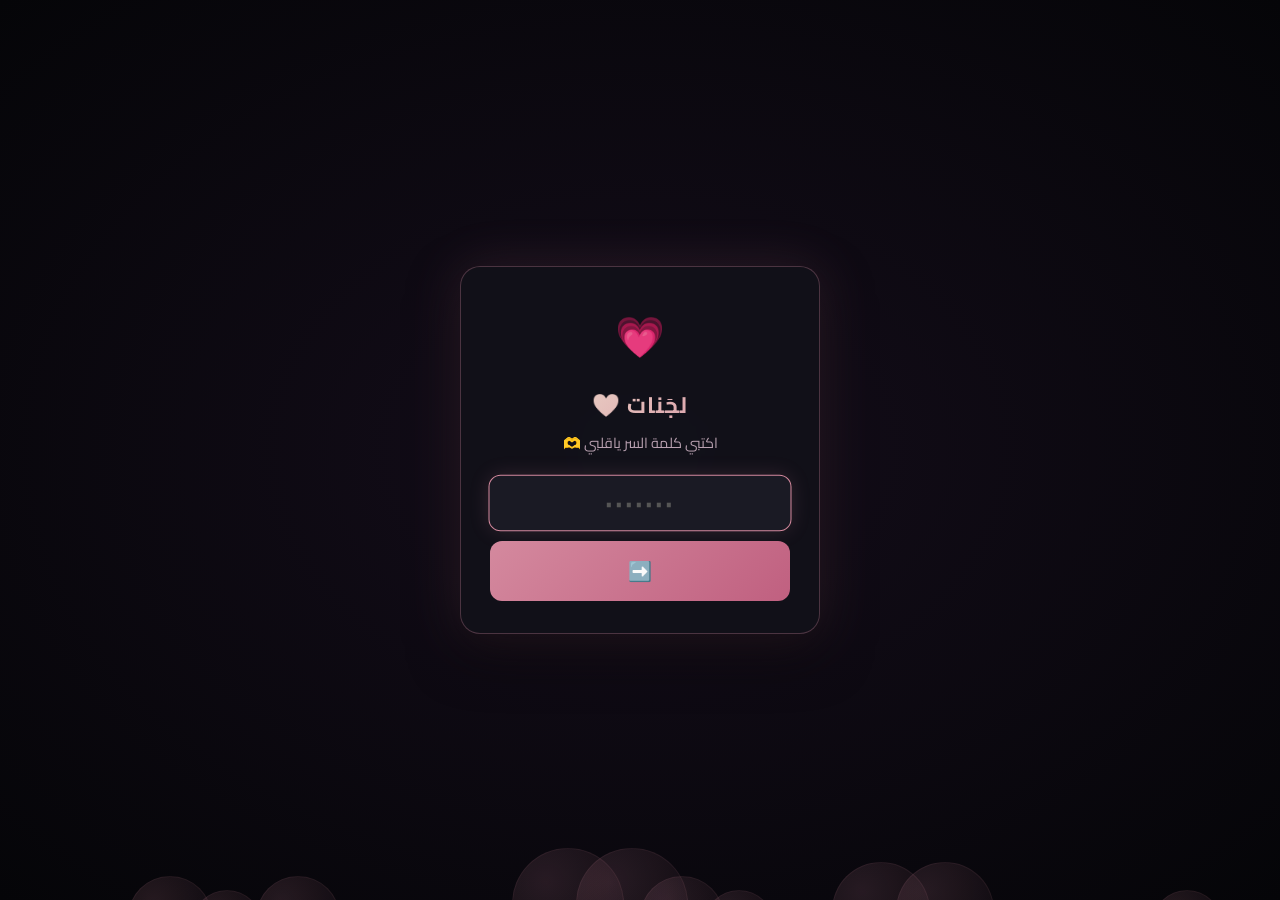
==== index.html @ 04256814 "Add files via upload" ====
<!DOCTYPE html>
<html lang="ar" dir="rtl">
<head>
    <meta charset="UTF-8">
    <meta name="viewport" content="width=device-width, initial-scale=1.0">
    <title>موقع خاص</title>
    <link rel="preconnect" href="https://fonts.googleapis.com">
    <link href="https://fonts.googleapis.com/css2?family=Cairo:wght@300;400;600;700;900&display=swap" rel="stylesheet">
    <link rel="stylesheet" href="style.css">
</head>
<body>

    <canvas id="bgCanvas"></canvas>

    <div id="passwordOverlay" class="overlay">
        <div class="bubbles-container">
            <div class="bubble" style="--x:10%;--s:6;--d:0s;"></div>
            <div class="bubble" style="--x:25%;--s:4;--d:0.5s;"></div>
            <div class="bubble" style="--x:40%;--s:8;--d:1s;"></div>
            <div class="bubble" style="--x:55%;--s:5;--d:1.5s;"></div>
            <div class="bubble" style="--x:70%;--s:7;--d:2s;"></div>
            <div class="bubble" style="--x:85%;--s:3;--d:2.5s;"></div>
            <div class="bubble" style="--x:15%;--s:5;--d:3s;"></div>
            <div class="bubble" style="--x:50%;--s:6;--d:0.8s;"></div>
            <div class="bubble" style="--x:30%;--s:4;--d:1.2s;"></div>
            <div class="bubble" style="--x:65%;--s:7;--d:1.8s;"></div>
            <div class="bubble" style="--x:90%;--s:5;--d:2.2s;"></div>
            <div class="bubble" style="--x:5%;--s:3;--d:0.3s;"></div>
            <div class="bubble" style="--x:45%;--s:8;--d:1.7s;"></div>
            <div class="bubble" style="--x:78%;--s:4;--d:2.8s;"></div>
            <div class="bubble" style="--x:20%;--s:6;--d:3.2s;"></div>
        </div>

        <div class="password-box">
            <div class="pass-icon">💗</div>
            <h1 class="pass-title">لجَنات 🤍</h1>
            <p class="pass-sub">اكتبي كلمة السر ياقلبي 🫶</p>
            <div class="input-group">
                <input type="password" id="passwordInput" placeholder="•••••••" style="text-align:center;" autofocus>
                <button id="loginBtn">➡️</button>
            </div>
            <p id="errorMsg" class="error hidden">غلط! حاول تاني 🫵😂</p>
        </div>
    </div>

    <div id="mainContent" class="hidden">
        <section class="hero" id="hero">
            <div class="hero-bg"></div>
            <div class="hero-content">
                <div class="balloons">
                    <div class="balloon b1" style="font-size:2.5rem;">🌸</div>
                    <div class="balloon b2" style="font-size:2rem;">💗</div>
                    <div class="balloon b3" style="font-size:2.8rem;">🌷</div>
                    <div class="balloon b4" style="font-size:2.2rem;">🩷</div>
                    <div class="balloon b5" style="font-size:2.6rem;">🌺</div>
                    <div class="balloon b6" style="font-size:2rem;">💕</div>
                </div>
                <h1 class="main-title glitch" data-text="بحبك يا جنات 🤍🤍🤍">بحبك يا جنات 🤍🤍🤍</h1>
                <p class="sub-title">أحلى بنت في الدنيا كلها 🫶💕</p>
                <div class="next-hint" id="nextHint">
                    <span>انزل تحت 👇</span>
                    <div class="scroll-arrow">⬇️</div>
                </div>
            </div>
        </section>

        <section class="cards-section cards-section-hidden" id="cardsSection">
            <div class="cards-header">
                <h2 class="section-title">ذكرياتنا 💕</h2>
                <p class="section-sub">اضغطي على كل بطاقة عشان تشوفي الذكرى</p>
                <div class="progress-bar" id="progressBar">
                    <div class="progress-fill" id="progressFill"></div>
                    <span class="progress-text" id="progressText">0 / 4</span>
                </div>
            </div>

            <div class="cards-grid">
                <div class="card" data-index="0">
                    <div class="card-inner">
                        <div class="card-front" style="background:linear-gradient(145deg,#1a1025,#241530);">
                            <div class="card-num">01</div>
                            <div class="card-front-icon">💗</div>
                            <h3>ذكرى أولى</h3>
                            <p>اضغطي عشان تشوفي 🫶</p>
                        </div>
                        <div class="card-back">
                            <div class="photo-placeholder photo-1"></div>
                        </div>
                    </div>
                </div>
                <div class="card" data-index="1">
                    <div class="card-inner">
                        <div class="card-front" style="background:linear-gradient(145deg,#1a1025,#241530);">
                            <div class="card-num">02</div>
                            <div class="card-front-icon">🌷</div>
                            <h3>ذكرى ثانية</h3>
                            <p>اضغطي عشان تشوفي 🫶</p>
                        </div>
                        <div class="card-back">
                            <div class="photo-placeholder photo-2"></div>
                        </div>
                    </div>
                </div>
                <div class="card" data-index="2">
                    <div class="card-inner">
                        <div class="card-front" style="background:linear-gradient(145deg,#0f1a1e,#152228);">
                            <div class="card-num">03</div>
                            <div class="card-front-icon">🌸</div>
                            <h3>ذكرى ثالثة</h3>
                            <p>اضغطي عشان تشوفي 🫶</p>
                        </div>
                        <div class="card-back">
                            <div class="photo-placeholder photo-3"></div>
                        </div>
                    </div>
                </div>
                <div class="card" data-index="3">
                    <div class="card-inner">
                        <div class="card-front" style="background:linear-gradient(145deg,#0f1a1e,#152228);">
                            <div class="card-num">04</div>
                            <div class="card-front-icon">🩷</div>
                            <h3>ذكرى رابعة</h3>
                            <p>اضغطي عشان تشوفي 🫶</p>
                        </div>
                        <div class="card-back">
                            <div class="photo-placeholder photo-4"></div>
                        </div>
                    </div>
                </div>
            </div>

            <div class="cards-complete hidden" id="cardsComplete">
                <div class="complete-icon">🎉</div>
                <p class="complete-text">استني انزلي تحت كمان 😏</p>
            </div>
        </section>

        <section class="cta-section hidden" id="ctaSection">
            <div class="cta-glow"></div>
            <div class="cta-content">
                <div class="cta-tease">
                    <span class="tease-icon">🤔</span>
                    <h2>لسه فاضلكي حاجة كمان 😏</h2>
                </div>
                <button id="ctaBtn" class="cta-button">اضغطي هنا يا بتاعة البنات 😂🫵</button>
                <p class="cta-sub">أوعي تندمي 🩷</p>
            </div>
        </section>
    </div>

    <div id="photoModal" class="modal hidden">
        <span class="modal-close">&times;</span>
        <div class="modal-content">
            <div class="modal-photo-frame"></div>
        </div>
    </div>

    <script src="script.js"></script>
</body>
</html>
---- style.css ----
* {
    margin: 0;
    padding: 0;
    box-sizing: border-box;
}

:root {
    --bg-primary: #0a0a12;
    --bg-secondary: #12121a;
    --text-primary: #f5eaf0;
    --text-secondary: #b8a0b0;
    --accent-gold: #d4899e;
    --accent-rose: #b8a0d4;
    --accent-teal: #e8b89a;
    --border-glow: rgba(212, 137, 158, 0.3);
    --shadow-gold: rgba(212, 137, 158, 0.15);
    --font-main: 'Cairo', 'Segoe UI', sans-serif;
}

html { scroll-behavior: smooth; }

body {
    font-family: var(--font-main);
    background: var(--bg-primary);
    color: var(--text-primary);
    min-height: 100vh;
    overflow-x: hidden;
    direction: rtl;
    -webkit-tap-highlight-color: transparent;
}

::selection { background: var(--accent-gold); color: #0a0a0f; }

.hidden { display: none !important; }

/* ========== BG CANVAS ========== */
#bgCanvas {
    position: fixed;
    inset: 0;
    width: 100%;
    height: 100%;
    z-index: 0;
    pointer-events: none;
}

/* ========== OVERLAY ========== */
.overlay {
    position: fixed;
    inset: 0;
    z-index: 1000;
    display: flex;
    flex-direction: column;
    align-items: center;
    justify-content: center;
    background: radial-gradient(ellipse at center, #140d1a 0%, #050508 100%);
}

/* ========== BUBBLES ========== */
.bubbles-container {
    position: absolute;
    inset: 0;
    overflow: hidden;
    pointer-events: none;
}

.bubble {
    position: absolute;
    bottom: -60px;
    left: var(--x, 50%);
    width: calc(var(--s, 5) * 14px);
    height: calc(var(--s, 5) * 14px);
    border-radius: 50%;
    background: radial-gradient(circle at 30% 30%, rgba(212, 137, 158, 0.15), rgba(212, 137, 158, 0.02));
    border: 1px solid rgba(212, 137, 158, 0.08);
    animation: bubbleRise 10s ease-in-out infinite;
    animation-delay: var(--d, 0s);
}

@keyframes bubbleRise {
    0% { transform: translateY(0) scale(1); opacity: 0; }
    8% { opacity: 0.6; }
    85% { opacity: 0.15; }
    100% { transform: translateY(-110vh) scale(0.4); opacity: 0; }
}

/* ========== PASSWORD BOX ========== */
.password-box {
    position: relative;
    z-index: 1;
    text-align: center;
    padding: 2rem 1.8rem;
    background: rgba(18, 18, 26, 0.92);
    border: 1px solid var(--border-glow);
    border-radius: 20px;
    box-shadow: 0 0 50px var(--shadow-gold), 0 20px 50px rgba(0, 0, 0, 0.5);
    max-width: 360px;
    width: 90%;
    backdrop-filter: blur(8px);
    opacity: 0;
    transform: translateY(20px);
    transition: opacity 0.5s ease, transform 0.5s ease, border-color 0.3s, box-shadow 0.3s;
}

.pass-icon {
    font-size: 2.5rem;
    margin-bottom: 0.6rem;
    animation: pulse 2s ease-in-out infinite;
    display: inline-block;
}

.pass-title {
    font-size: 1.4rem;
    font-weight: 700;
    margin-bottom: 0.2rem;
    letter-spacing: 1px;
    background: linear-gradient(135deg, #f0e6d0, var(--accent-gold), #f0e6d0);
    background-size: 200% 200%;
    -webkit-background-clip: text;
    -webkit-text-fill-color: transparent;
    background-clip: text;
    animation: shimmer 4s ease infinite;
}

.pass-sub {
    color: var(--text-secondary);
    font-size: 0.9rem;
    margin-bottom: 1.2rem;
}

.input-group {
    display: flex;
    flex-direction: column;
    gap: 0.6rem;
    align-items: center;
    width: 100%;
}

.input-group input {
    width: 100%;
    padding: 0.75rem 1rem;
    border-radius: 12px;
    border: 1px solid #333;
    background: #1a1a24;
    color: var(--text-primary);
    font-size: 1rem;
    font-family: var(--font-main);
    outline: none;
    transition: all 0.3s;
    text-align: center;
    letter-spacing: 3px;
}

.input-group input::placeholder { letter-spacing: 2px; color: #555; }

.input-group input:focus {
    border-color: var(--accent-gold);
    box-shadow: 0 0 20px var(--shadow-gold);
    transform: scale(1.01);
}

.input-group button {
    width: 100%;
    padding: 0.75rem;
    border: none;
    border-radius: 12px;
    background: linear-gradient(135deg, var(--accent-gold), #c06080);
    color: #0a0a0f;
    font-weight: 700;
    font-size: 1.2rem;
    font-family: var(--font-main);
    cursor: pointer;
    transition: all 0.25s cubic-bezier(0.4, 0, 0.2, 1);
    position: relative;
    overflow: hidden;
}

.input-group button:active { transform: scale(0.96); }

.error {
    color: #e74c3c;
    margin-top: 0.8rem;
    font-weight: 700;
    font-size: 0.9rem;
    animation: shake 0.4s ease;
}

/* ========== HERO ========== */
.hero {
    min-height: 100vh;
    display: flex;
    align-items: center;
    justify-content: center;
    position: relative;
    overflow: hidden;
    z-index: 1;
}

.hero-bg {
    position: absolute;
    inset: 0;
    background: radial-gradient(ellipse at 50% 0%, #1a1025 0%, #0a0a0f 60%);
    z-index: 0;
}

.hero-content {
    position: relative;
    z-index: 1;
    text-align: center;
    padding: 1.5rem;
}

.balloons {
    display: flex;
    justify-content: center;
    gap: 0.8rem;
    margin-bottom: 1.5rem;
    flex-wrap: wrap;
}

.balloon {
    font-size: 2.5rem;
    opacity: 0;
    transform: translateY(30px) scale(0);
    animation: balloonRise 0.7s ease forwards, float 5s ease-in-out infinite;
}

@keyframes balloonRise {
    0% { opacity: 0; transform: translateY(30px) scale(0); }
    70% { opacity: 1; transform: translateY(-3px) scale(1.1); }
    100% { opacity: 1; transform: translateY(0) scale(1); }
}

.main-title {
    font-size: clamp(1.8rem, 5vw, 3.5rem);
    font-weight: 900;
    background: linear-gradient(135deg, var(--accent-gold), #f0b8c8, var(--accent-rose), var(--accent-gold));
    background-size: 300% 300%;
    -webkit-background-clip: text;
    -webkit-text-fill-color: transparent;
    background-clip: text;
    animation: shimmer 5s ease infinite;
    margin-bottom: 0.8rem;
    line-height: 1.3;
    opacity: 0;
}

.main-title.typewriter { opacity: 1; }

.main-title .char {
    display: inline-block;
    animation: charPop 0.35s cubic-bezier(0.4, 0, 0.2, 1) both;
}

@keyframes charPop {
    0% { opacity: 0; transform: scale(0) translateY(15px); }
    60% { transform: scale(1.15) translateY(-3px); }
    100% { opacity: 1; transform: scale(1) translateY(0); }
}

.sub-title {
    font-size: clamp(0.95rem, 2.5vw, 1.3rem);
    color: var(--text-secondary);
    font-weight: 300;
    margin-bottom: 2rem;
    opacity: 0;
    animation: fadeInUp 0.7s ease 1.5s forwards;
}

.next-hint {
    display: none;
    flex-direction: column;
    align-items: center;
    gap: 0.2rem;
    cursor: pointer;
}

.next-hint span {
    font-size: 0.9rem;
    color: var(--text-secondary);
}

.scroll-arrow { font-size: 1.3rem; }

/* ========== CARDS SECTION ========== */
.cards-section {
    padding: 2.5rem 1.2rem 3rem;
    max-width: 520px;
    margin: 0 auto;
    position: relative;
    z-index: 1;
}

.cards-section-hidden {
    opacity: 0;
    visibility: hidden;
    transform: translateY(30px);
    transition: opacity 0.7s ease, visibility 0.7s, transform 0.7s ease;
}

.cards-section.visible {
    opacity: 1;
    visibility: visible;
    transform: translateY(0);
}

.cards-header { text-align: center; margin-bottom: 1.5rem; }

.section-title {
    font-size: clamp(1.3rem, 3.5vw, 1.8rem);
    font-weight: 700;
    color: var(--text-primary);
    margin-bottom: 0.3rem;
}

.section-sub {
    color: var(--text-secondary);
    font-size: 0.9rem;
    margin-bottom: 0.8rem;
}

.progress-bar {
    display: flex;
    align-items: center;
    justify-content: center;
    gap: 0.6rem;
    margin-top: 0.8rem;
}

.progress-fill {
    width: 160px;
    height: 5px;
    background: #222;
    border-radius: 10px;
    overflow: hidden;
    position: relative;
}

.progress-fill::after {
    content: '';
    position: absolute;
    inset: 0;
    background: linear-gradient(90deg, var(--accent-gold), var(--accent-rose));
    width: var(--pct, 0%);
    border-radius: 10px;
    transition: width 0.6s ease;
}

.progress-text {
    color: var(--text-secondary);
    font-size: 0.85rem;
    font-weight: 600;
    min-width: 45px;
}

.cards-grid {
    display: flex;
    flex-direction: column;
    gap: 1rem;
}

.card {
    perspective: 1000px;
    height: 180px;
    cursor: pointer;
    opacity: 0;
    transform: translateY(20px);
    transition: opacity 0.5s ease, transform 0.5s ease;
}

.card.visible {
    opacity: 1;
    transform: translateY(0);
}

.card-inner {
    position: relative;
    width: 100%;
    height: 100%;
    transition: transform 0.6s cubic-bezier(0.4, 0, 0.2, 1);
    transform-style: preserve-3d;
}

.card.flipped .card-inner { transform: rotateY(180deg); }

.card:active:not(.flipped) .card-inner { transform: scale(0.97); }

.card-front, .card-back {
    position: absolute;
    inset: 0;
    backface-visibility: hidden;
    -webkit-backface-visibility: hidden;
    border-radius: 16px;
    display: flex;
    flex-direction: column;
    align-items: center;
    justify-content: center;
    padding: 1rem;
    overflow: hidden;
}

.card-front {
    border: 1px solid rgba(255, 255, 255, 0.06);
    position: relative;
}

.card-back {
    transform: rotateY(180deg);
    background: var(--bg-primary);
    border: 1px solid var(--border-glow);
}

.card-num {
    position: absolute;
    top: 0.8rem;
    left: 1rem;
    font-size: 1.6rem;
    font-weight: 900;
    opacity: 0.08;
    color: var(--text-primary);
}

.card-front-icon {
    font-size: 2rem;
    margin-bottom: 0.5rem;
}

.card-front h3 {
    font-size: 1rem;
    font-weight: 700;
    margin-bottom: 0.2rem;
    color: var(--text-primary);
}

.card-front p {
    color: var(--text-secondary);
    font-size: 0.8rem;
}

.card-back .photo-placeholder {
    width: 100%;
    height: 100%;
    border-radius: 12px;
    background-size: cover;
    background-position: center;
    display: block;
}

.photo-1 { background-image: url('photo-1.jpg'); border: 2px solid var(--accent-rose); }
.photo-2 { background-image: url('photo-2.jpg'); border: 2px solid var(--accent-teal); }
.photo-3 { background-image: url('photo-3.jpg'); border: 2px solid var(--accent-gold); }
.photo-4 { background-image: url('photo-4.jpg'); border: 2px solid #7ab87a; }

/* ========== CARDS COMPLETE ========== */
.cards-complete {
    text-align: center;
    margin-top: 1.5rem;
    padding: 1rem;
    animation: scaleIn 0.5s ease;
}

.complete-icon {
    font-size: 2.5rem;
    margin-bottom: 0.3rem;
    animation: pulse 1.2s ease-in-out infinite;
}

.complete-text {
    color: var(--accent-gold);
    font-size: 1.1rem;
    font-weight: 700;
}

/* ========== CTA ========== */
.cta-section {
    padding: 2.5rem 1.5rem 5rem;
    text-align: center;
    position: relative;
    z-index: 1;
    opacity: 0;
    transform: translateY(30px);
    transition: opacity 0.7s ease, transform 0.7s ease;
}

.cta-section.visible { opacity: 1; transform: translateY(0); }

.cta-content { position: relative; z-index: 1; }

.cta-tease { margin-bottom: 1.5rem; }

.tease-icon {
    font-size: 3rem;
    display: block;
    margin-bottom: 0.3rem;
    animation: teaseBounce 2s ease-in-out infinite;
}

@keyframes teaseBounce {
    0%, 100% { transform: translateY(0) scale(1); }
    25% { transform: translateY(-12px) scale(1.1); }
    50% { transform: translateY(0) scale(1); }
    75% { transform: translateY(-6px) scale(1.05); }
}

.cta-tease h2 {
    font-size: clamp(1.2rem, 3vw, 1.6rem);
    font-weight: 700;
    color: var(--text-primary);
}

.cta-button {
    padding: 1rem 2.2rem;
    font-size: 1.15rem;
    font-weight: 700;
    font-family: var(--font-main);
    border: none;
    border-radius: 50px;
    background: linear-gradient(135deg, var(--accent-gold), #f0b8c8);
    color: #0a0a0f;
    cursor: pointer;
    transition: all 0.3s ease;
    box-shadow: 0 0 20px var(--shadow-gold);
    position: relative;
    overflow: hidden;
}

.cta-button:active { transform: scale(0.95); }

.cta-sub {
    color: var(--text-secondary);
    font-size: 0.85rem;
    margin-top: 0.8rem;
    font-style: italic;
}

/* ========== MODAL ========== */
.modal {
    position: fixed;
    inset: 0;
    z-index: 2000;
    background: rgba(0, 0, 0, 0.85);
    backdrop-filter: blur(8px);
    display: flex;
    align-items: center;
    justify-content: center;
    animation: fadeIn 0.2s ease;
}

.modal-content {
    width: 85vw;
    max-width: 360px;
    animation: scaleIn 0.35s ease;
}

.modal-photo-frame {
    width: 100%;
    aspect-ratio: 1;
    background: #0a0a0f;
    border: 2px solid var(--border-glow);
    border-radius: 16px;
    display: flex;
    align-items: center;
    justify-content: center;
    overflow: hidden;
    box-shadow: 0 0 50px var(--shadow-gold);
}

.modal-photo-frame img {
    width: 100%;
    height: 100%;
    object-fit: cover;
    display: block;
}

.modal-close {
    position: fixed;
    top: 1rem;
    left: 1rem;
    font-size: 2rem;
    color: var(--text-primary);
    cursor: pointer;
    z-index: 2001;
    width: 44px;
    height: 44px;
    display: flex;
    align-items: center;
    justify-content: center;
    border-radius: 50%;
    background: rgba(255,255,255,0.06);
    border: 1px solid rgba(255,255,255,0.08);
    transition: all 0.3s;
}

.modal-close:active {
    background: rgba(212,137,158,0.15);
    transform: scale(0.9);
}

/* ========== FLOATING EMOJIS ========== */
.floating-emoji {
    position: fixed;
    font-size: 1.5rem;
    pointer-events: none;
    z-index: 998;
    animation: emojiFloat 8s ease-in-out infinite;
}

@keyframes emojiFloat {
    0%, 100% { transform: translateY(0) scale(1); opacity: 0.2; }
    25% { transform: translateY(-20px) scale(1.1); opacity: 0.5; }
    50% { transform: translateY(-10px) scale(0.95); opacity: 0.35; }
    75% { transform: translateY(-25px) scale(1.05); opacity: 0.4; }
}

/* ========== KEYFRAMES ========== */
@keyframes fadeInUp {
    from { opacity: 0; transform: translateY(20px); }
    to { opacity: 1; transform: translateY(0); }
}

@keyframes fadeIn { from { opacity: 0; } to { opacity: 1; } }

@keyframes scaleIn {
    from { opacity: 0; transform: scale(0.7); }
    to { opacity: 1; transform: scale(1); }
}

@keyframes float {
    0%, 100% { transform: translateY(0); }
    50% { transform: translateY(-10px); }
}

@keyframes pulse {
    0%, 100% { transform: scale(1); }
    50% { transform: scale(1.1); }
}

@keyframes shimmer {
    0% { background-position: 0% 50%; }
    50% { background-position: 100% 50%; }
    100% { background-position: 0% 50%; }
}

@keyframes shake {
    0%, 100% { transform: translateX(0); }
    20% { transform: translateX(-8px); }
    40% { transform: translateX(8px); }
    60% { transform: translateX(-5px); }
    80% { transform: translateX(5px); }
}

@keyframes heroEntrance {
    from { opacity: 0; transform: scale(0.9) translateY(20px); }
    to { opacity: 1; transform: scale(1) translateY(0); }
}

@keyframes fadeOut {
    from { opacity: 1; }
    to { opacity: 0; }
}

/* ========== RESPONSIVE ========== */
@media (max-width: 480px) {
    .password-box { padding: 1.5rem 1.2rem; }
    .pass-icon { font-size: 2rem; }
    .pass-title { font-size: 1.2rem; }
    .input-group input { padding: 0.65rem 0.8rem; font-size: 0.9rem; }
    .input-group button { padding: 0.65rem; font-size: 1rem; }
    .balloon { font-size: 2rem; }
    .balloons { gap: 0.5rem; }
    .card { height: 160px; }
    .modal-content { width: 92vw; }
    .progress-fill { width: 120px; }
}

@media (max-width: 360px) {
    .card { height: 140px; }
    .card-front-icon { font-size: 1.6rem; }
    .card-front h3 { font-size: 0.9rem; }
}
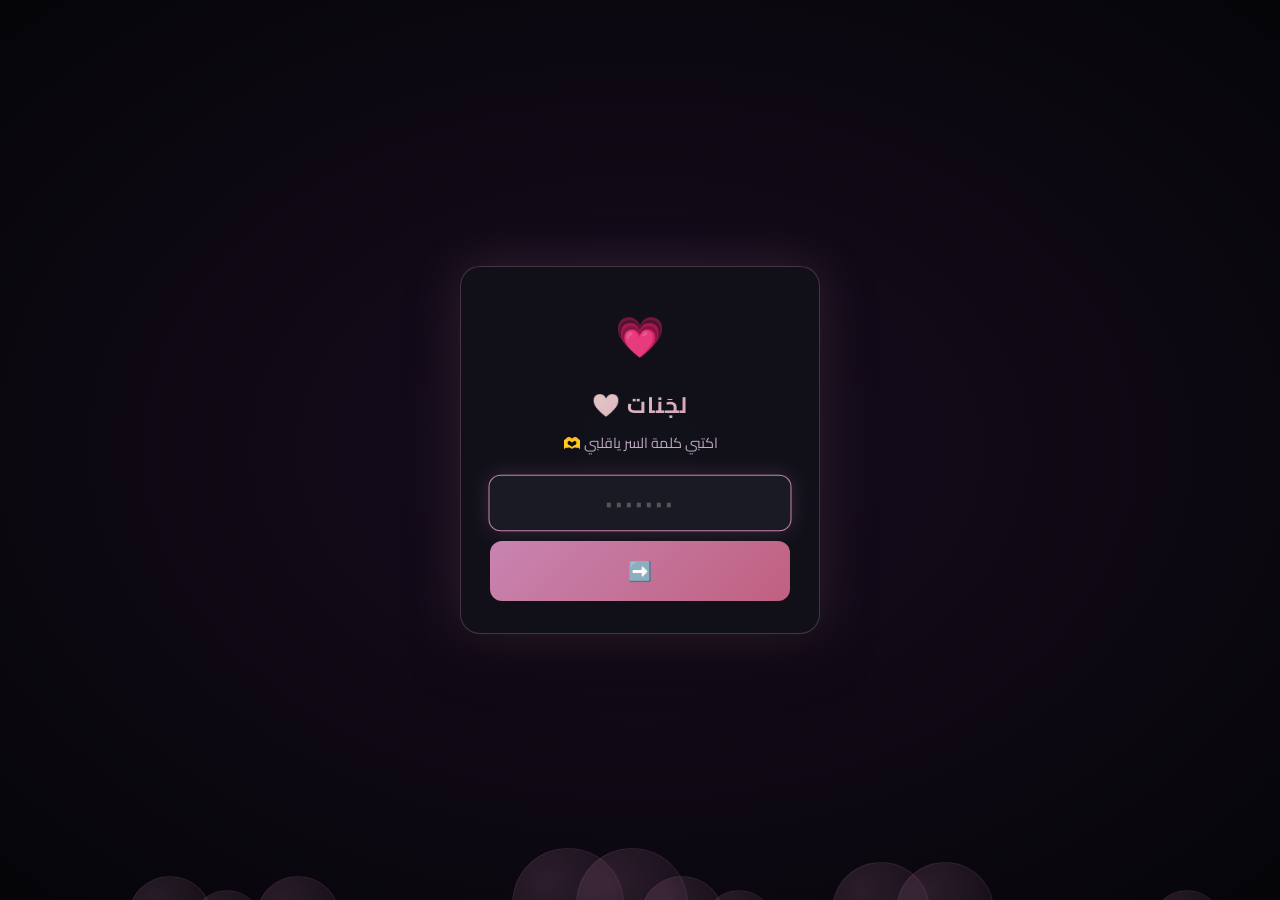
==== commit 583ec468: "Add files via upload" ====
--- a/index.html
+++ b/index.html
@@ -39,7 +39,7 @@
                 <input type="password" id="passwordInput" placeholder="•••••••" style="text-align:center;" autofocus>
                 <button id="loginBtn">➡️</button>
             </div>
-            <p id="errorMsg" class="error hidden">غلط! حاول تاني 🫵😂</p>
+            <p id="errorMsg" class="error hidden">غلط! حاولي تاني 🫵😂</p>
         </div>
     </div>
 
@@ -48,17 +48,17 @@
             <div class="hero-bg"></div>
             <div class="hero-content">
                 <div class="balloons">
-                    <div class="balloon b1" style="font-size:2.5rem;">🌸</div>
+                    <div class="balloon b1" style="font-size:2.5rem;">🐤</div>
                     <div class="balloon b2" style="font-size:2rem;">💗</div>
-                    <div class="balloon b3" style="font-size:2.8rem;">🌷</div>
+                    <div class="balloon b3" style="font-size:2.5rem;">🐤</div>
                     <div class="balloon b4" style="font-size:2.2rem;">🩷</div>
-                    <div class="balloon b5" style="font-size:2.6rem;">🌺</div>
+                    <div class="balloon b5" style="font-size:2.6rem;">💜</div>
                     <div class="balloon b6" style="font-size:2rem;">💕</div>
                 </div>
                 <h1 class="main-title glitch" data-text="بحبك يا جنات 🤍🤍🤍">بحبك يا جنات 🤍🤍🤍</h1>
                 <p class="sub-title">أحلى بنت في الدنيا كلها 🫶💕</p>
                 <div class="next-hint" id="nextHint">
-                    <span>انزل تحت 👇</span>
+                    <span>انزلي تحت 👇</span>
                     <div class="scroll-arrow">⬇️</div>
                 </div>
             </div>
@@ -77,7 +77,7 @@
             <div class="cards-grid">
                 <div class="card" data-index="0">
                     <div class="card-inner">
-                        <div class="card-front" style="background:linear-gradient(145deg,#1a1025,#241530);">
+                        <div class="card-front" style="background:linear-gradient(145deg,#1a1025,#2a1535);">
                             <div class="card-num">01</div>
                             <div class="card-front-icon">💗</div>
                             <h3>ذكرى أولى</h3>
@@ -90,7 +90,7 @@
                 </div>
                 <div class="card" data-index="1">
                     <div class="card-inner">
-                        <div class="card-front" style="background:linear-gradient(145deg,#1a1025,#241530);">
+                        <div class="card-front" style="background:linear-gradient(145deg,#1a1025,#2a1535);">
                             <div class="card-num">02</div>
                             <div class="card-front-icon">🌷</div>
                             <h3>ذكرى ثانية</h3>
@@ -103,7 +103,7 @@
                 </div>
                 <div class="card" data-index="2">
                     <div class="card-inner">
-                        <div class="card-front" style="background:linear-gradient(145deg,#0f1a1e,#152228);">
+                        <div class="card-front" style="background:linear-gradient(145deg,#0f121e,#152035);">
                             <div class="card-num">03</div>
                             <div class="card-front-icon">🌸</div>
                             <h3>ذكرى ثالثة</h3>
@@ -116,7 +116,7 @@
                 </div>
                 <div class="card" data-index="3">
                     <div class="card-inner">
-                        <div class="card-front" style="background:linear-gradient(145deg,#0f1a1e,#152228);">
+                        <div class="card-front" style="background:linear-gradient(145deg,#0f121e,#152035);">
                             <div class="card-num">04</div>
                             <div class="card-front-icon">🩷</div>
                             <h3>ذكرى رابعة</h3>
@@ -142,8 +142,8 @@
                     <span class="tease-icon">🤔</span>
                     <h2>لسه فاضلكي حاجة كمان 😏</h2>
                 </div>
-                <button id="ctaBtn" class="cta-button">اضغطي هنا يا بتاعة البنات 😂🫵</button>
-                <p class="cta-sub">أوعي تندمي 🩷</p>
+                <button id="ctaBtn" class="cta-button">اضغطي هنا ياروحي 💗</button>
+                <p class="cta-sub">أوعي تندمي ياقمر 🐤🩷</p>
             </div>
         </section>
     </div>
--- a/style.css
+++ b/style.css
@@ -5,16 +5,17 @@
 }
 
 :root {
-    --bg-primary: #0a0a12;
-    --bg-secondary: #12121a;
-    --text-primary: #f5eaf0;
-    --text-secondary: #b8a0b0;
-    --accent-gold: #d4899e;
-    --accent-rose: #b8a0d4;
-    --accent-teal: #e8b89a;
-    --border-glow: rgba(212, 137, 158, 0.3);
-    --shadow-gold: rgba(212, 137, 158, 0.15);
+    --bg-primary: #0a0812;
+    --bg-secondary: #12101a;
+    --text-primary: #f5eaf5;
+    --text-secondary: #c0a8c0;
+    --accent-gold: #c884b0;
+    --accent-rose: #b890d0;
+    --accent-teal: #e8a0c0;
+    --border-glow: rgba(200, 132, 176, 0.3);
+    --shadow-gold: rgba(200, 132, 176, 0.2);
     --font-main: 'Cairo', 'Segoe UI', sans-serif;
+    --accent-purple: #a070c0;
 }
 
 html { scroll-behavior: smooth; }
@@ -52,7 +53,7 @@
     flex-direction: column;
     align-items: center;
     justify-content: center;
-    background: radial-gradient(ellipse at center, #140d1a 0%, #050508 100%);
+    background: radial-gradient(ellipse at center, #180d20 0%, #050508 100%);
 }
 
 /* ========== BUBBLES ========== */
@@ -70,8 +71,8 @@
     width: calc(var(--s, 5) * 14px);
     height: calc(var(--s, 5) * 14px);
     border-radius: 50%;
-    background: radial-gradient(circle at 30% 30%, rgba(212, 137, 158, 0.15), rgba(212, 137, 158, 0.02));
-    border: 1px solid rgba(212, 137, 158, 0.08);
+    background: radial-gradient(circle at 30% 30%, rgba(200, 132, 176, 0.18), rgba(200, 132, 176, 0.03));
+    border: 1px solid rgba(200, 132, 176, 0.1);
     animation: bubbleRise 10s ease-in-out infinite;
     animation-delay: var(--d, 0s);
 }
@@ -198,7 +199,7 @@
 .hero-bg {
     position: absolute;
     inset: 0;
-    background: radial-gradient(ellipse at 50% 0%, #1a1025 0%, #0a0a0f 60%);
+    background: radial-gradient(ellipse at 50% 0%, #1a1028 0%, #0a0812 60%);
     z-index: 0;
 }
 
@@ -233,7 +234,7 @@
 .main-title {
     font-size: clamp(1.8rem, 5vw, 3.5rem);
     font-weight: 900;
-    background: linear-gradient(135deg, var(--accent-gold), #f0b8c8, var(--accent-rose), var(--accent-gold));
+    background: linear-gradient(135deg, var(--accent-gold), #f0b8d8, var(--accent-rose), var(--accent-gold));
     background-size: 300% 300%;
     -webkit-background-clip: text;
     -webkit-text-fill-color: transparent;
@@ -446,9 +447,9 @@
 }
 
 .photo-1 { background-image: url('photo-1.jpg'); border: 2px solid var(--accent-rose); }
-.photo-2 { background-image: url('photo-2.jpg'); border: 2px solid var(--accent-teal); }
-.photo-3 { background-image: url('photo-3.jpg'); border: 2px solid var(--accent-gold); }
-.photo-4 { background-image: url('photo-4.jpg'); border: 2px solid #7ab87a; }
+.photo-2 { background-image: url('photo-2.jpg'); border: 2px solid var(--accent-gold); }
+.photo-3 { background-image: url('photo-3.jpg'); border: 2px solid var(--accent-teal); }
+.photo-4 { background-image: url('photo-4.jpg'); border: 2px solid var(--accent-purple); }
 
 /* ========== CARDS COMPLETE ========== */
 .cards-complete {
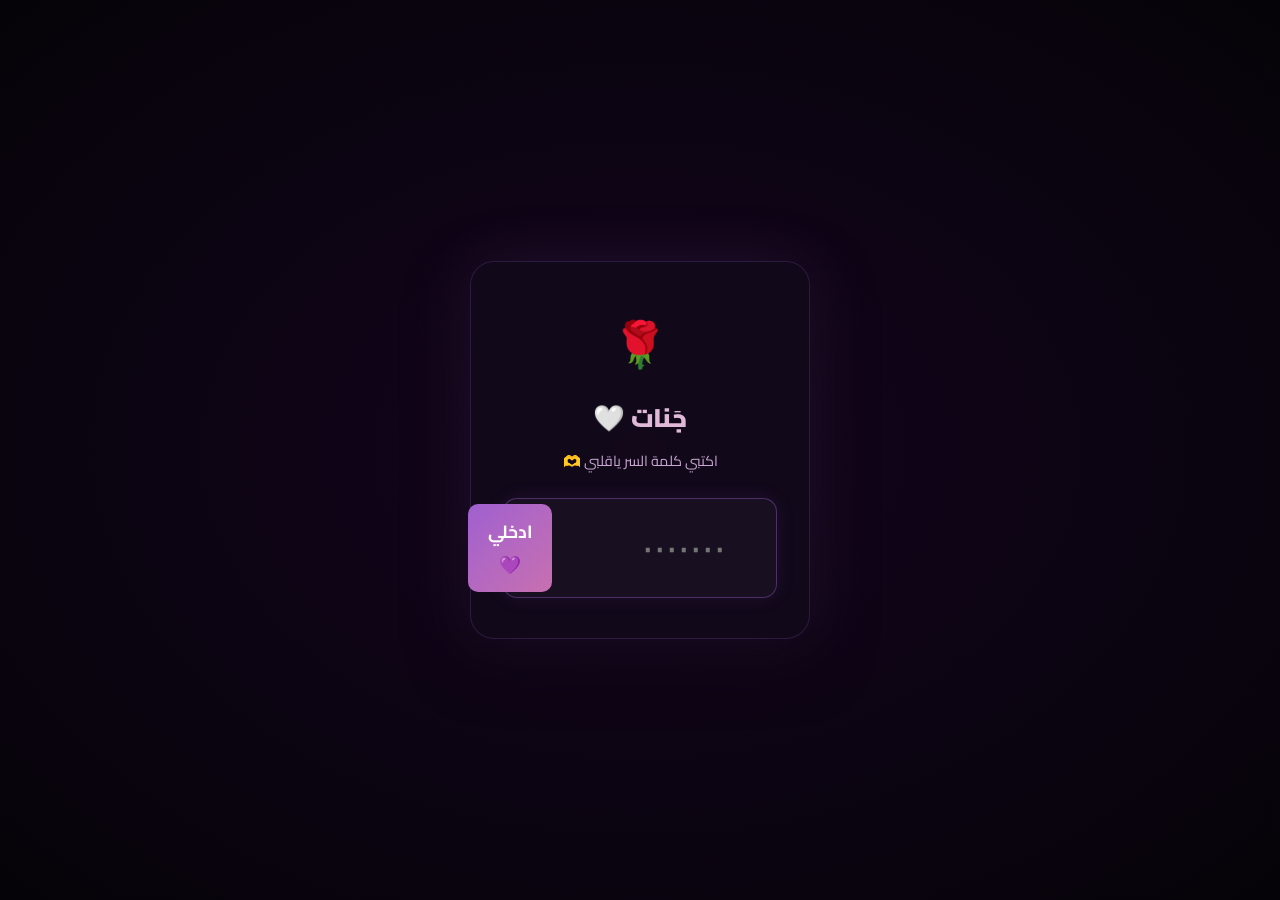
==== commit 8a0e6545: "Add files via upload" ====
--- a/index.html
+++ b/index.html
@@ -3,60 +3,179 @@
 <head>
     <meta charset="UTF-8">
     <meta name="viewport" content="width=device-width, initial-scale=1.0">
-    <title>موقع خاص</title>
+    <title>لجَنات 🤍</title>
     <link rel="preconnect" href="https://fonts.googleapis.com">
     <link href="https://fonts.googleapis.com/css2?family=Cairo:wght@300;400;600;700;900&display=swap" rel="stylesheet">
     <link rel="stylesheet" href="style.css">
+    <style>
+        .pass-box-new {
+            position: relative; z-index: 1; text-align: center;
+            padding: 2.5rem 2rem;
+            background: rgba(18, 10, 26, 0.85);
+            border: 1px solid rgba(160, 96, 208, 0.2);
+            border-radius: 24px;
+            box-shadow: 0 0 60px rgba(160,96,208,0.15), 0 20px 60px rgba(0,0,0,0.5);
+            max-width: 340px; width: 90%;
+            backdrop-filter: blur(12px);
+            animation: glowPulse 3s ease-in-out infinite;
+        }
+        .pass-box-new .icon { font-size: 2.8rem; margin-bottom: 0.5rem; animation: pulse 2s ease-in-out infinite; }
+        .pass-box-new h1 { font-size: 1.6rem; font-weight: 900; color: #e0b8d8; margin-bottom: 0.3rem; }
+        .pass-box-new p { font-size: 0.9rem; color: var(--text-secondary); margin-bottom: 1.5rem; }
+        .pass-input-wrap {
+            display: flex; gap: 0.5rem; justify-content: center;
+            background: rgba(255,255,255,0.03);
+            border: 1px solid rgba(160,96,208,0.15);
+            border-radius: 14px; padding: 0.3rem;
+            transition: all 0.3s;
+        }
+        .pass-input-wrap:focus-within { border-color: rgba(160,96,208,0.4); box-shadow: 0 0 20px rgba(160,96,208,0.1); }
+        .pass-input-wrap input {
+            flex: 1; background: transparent; border: none; outline: none;
+            color: var(--text-primary); font-size: 1rem; font-family: var(--font-main);
+            padding: 0.7rem 1rem; text-align: center; letter-spacing: 4px;
+        }
+        .pass-input-wrap button {
+            padding: 0.7rem 1.2rem; border: none; border-radius: 10px;
+            background: linear-gradient(135deg, #a060d0, #c870b0);
+            color: #fff; font-size: 1.1rem; cursor: pointer;
+            transition: all 0.3s; font-weight: 700; font-family: var(--font-main);
+        }
+        .pass-input-wrap button:active { transform: scale(0.95); }
+
+        .hero-new {
+            min-height: 100vh; display: flex; flex-direction: column;
+            align-items: center; justify-content: center;
+            position: relative; overflow: hidden; z-index: 1;
+        }
+        .hero-new-bg {
+            position: absolute; inset: 0;
+            background: radial-gradient(ellipse at 50% 0%, #1a0a28 0%, #0a0512 60%);
+            z-index: 0;
+        }
+        .hero-new-content {
+            position: relative; z-index: 1; text-align: center; padding: 1.5rem;
+        }
+        .hero-roses {
+            display: flex; justify-content: center; gap: 1rem;
+            margin-bottom: 1rem; flex-wrap: wrap;
+        }
+        .hero-roses span {
+            display: inline-block;
+            animation: bounceRose 2s ease-in-out infinite;
+        }
+        .hero-roses span:nth-child(1) { animation-delay: 0s; }
+        .hero-roses span:nth-child(2) { animation-delay: 0.3s; }
+        .hero-roses span:nth-child(3) { animation-delay: 0.6s; }
+        .hero-roses span:nth-child(4) { animation-delay: 0.9s; }
+        .hero-roses span:nth-child(5) { animation-delay: 1.2s; }
+        @keyframes bounceRose {
+            0%,100% { transform: translateY(0) rotate(0deg); }
+            50% { transform: translateY(-15px) rotate(8deg); }
+        }
+
+        .main-title-new {
+            font-size: clamp(1.6rem, 5vw, 2.8rem);
+            font-weight: 900;
+            background: linear-gradient(135deg, #e0b8d8, #a060d0, #c870b0, #e0b8d8);
+            background-size: 300% 300%;
+            -webkit-background-clip: text;
+            -webkit-text-fill-color: transparent;
+            background-clip: text;
+            animation: shimmer 5s ease infinite;
+            margin-bottom: 0.5rem; line-height: 1.4;
+            opacity: 0;
+        }
+        .main-title-new.typewriter { opacity: 1; }
+
+        .sub-title-new {
+            font-size: clamp(0.9rem, 2.5vw, 1.1rem);
+            color: var(--text-secondary);
+            margin-bottom: 1.5rem; opacity: 0;
+            animation: fadeInUp 0.8s ease 1.5s forwards;
+        }
+
+        .hero-glow {
+            position: absolute; width: 600px; height: 600px;
+            border-radius: 50%;
+            background: radial-gradient(circle, rgba(160,96,208,0.08) 0%, transparent 70%);
+            top: -200px; left: 50%; transform: translateX(-50%);
+            animation: orbFloat 8s ease-in-out infinite;
+            pointer-events: none;
+        }
+
+        .pink-gradient { background: linear-gradient(135deg, #a060d0, #c870b0, #e0b8d8); }
+
+        .error-new {
+            margin-top: 0.8rem; color: #e74c3c; font-size: 0.9rem; font-weight: 700;
+            animation: shake 0.4s ease;
+        }
+
+        .cards-section-new {
+            padding: 2.5rem 1.2rem 3rem;
+            max-width: 480px; margin: 0 auto; position: relative; z-index: 1;
+        }
+        .cards-section-new .title {
+            text-align: center; font-size: clamp(1.3rem, 3.5vw, 1.6rem);
+            font-weight: 700; color: var(--text-primary);
+            margin-bottom: 1.2rem; line-height: 1.6;
+        }
+        .cards-section-new .title span { color: var(--accent-mauve); }
+
+        .cta-new {
+            text-align: center; padding: 3rem 1.5rem;
+            position: relative;
+        }
+        .cta-new .glow {
+            position: absolute; width: 400px; height: 400px;
+            border-radius: 50%;
+            background: radial-gradient(circle, rgba(160,96,208,0.06) 0%, transparent 70%);
+            top: 50%; left: 50%; transform: translate(-50%, -50%);
+            pointer-events: none;
+        }
+        .cta-new button {
+            padding: 1.2rem 2.5rem; font-size: 1.1rem; font-weight: 700;
+            font-family: var(--font-main); border: none; border-radius: 50px;
+            background: linear-gradient(135deg, #a060d0, #c870b0);
+            color: #fff; cursor: pointer; transition: all 0.3s;
+            box-shadow: 0 0 30px rgba(160,96,208,0.3);
+            position: relative;
+        }
+        .cta-new button:active { transform: scale(0.95); }
+
+        @keyframes fadeInUp { from{opacity:0;transform:translateY(20px)} to{opacity:1;transform:translateY(0)} }
+    </style>
 </head>
 <body>
-
     <canvas id="bgCanvas"></canvas>
 
     <div id="passwordOverlay" class="overlay">
-        <div class="bubbles-container">
-            <div class="bubble" style="--x:10%;--s:6;--d:0s;"></div>
-            <div class="bubble" style="--x:25%;--s:4;--d:0.5s;"></div>
-            <div class="bubble" style="--x:40%;--s:8;--d:1s;"></div>
-            <div class="bubble" style="--x:55%;--s:5;--d:1.5s;"></div>
-            <div class="bubble" style="--x:70%;--s:7;--d:2s;"></div>
-            <div class="bubble" style="--x:85%;--s:3;--d:2.5s;"></div>
-            <div class="bubble" style="--x:15%;--s:5;--d:3s;"></div>
-            <div class="bubble" style="--x:50%;--s:6;--d:0.8s;"></div>
-            <div class="bubble" style="--x:30%;--s:4;--d:1.2s;"></div>
-            <div class="bubble" style="--x:65%;--s:7;--d:1.8s;"></div>
-            <div class="bubble" style="--x:90%;--s:5;--d:2.2s;"></div>
-            <div class="bubble" style="--x:5%;--s:3;--d:0.3s;"></div>
-            <div class="bubble" style="--x:45%;--s:8;--d:1.7s;"></div>
-            <div class="bubble" style="--x:78%;--s:4;--d:2.8s;"></div>
-            <div class="bubble" style="--x:20%;--s:6;--d:3.2s;"></div>
-        </div>
-
-        <div class="password-box">
-            <div class="pass-icon">💗</div>
-            <h1 class="pass-title">لجَنات 🤍</h1>
-            <p class="pass-sub">اكتبي كلمة السر ياقلبي 🫶</p>
-            <div class="input-group">
-                <input type="password" id="passwordInput" placeholder="•••••••" style="text-align:center;" autofocus>
-                <button id="loginBtn">➡️</button>
-            </div>
-            <p id="errorMsg" class="error hidden">غلط! حاولي تاني 🫵😂</p>
+        <div class="bubbles-container" id="bubbleContainer"></div>
+        <div class="pass-box-new">
+            <div class="icon">🌹</div>
+            <h1>جَنات 🤍</h1>
+            <p>اكتبي كلمة السر ياقلبي 🫶</p>
+            <div class="pass-input-wrap">
+                <input type="password" id="passwordInput" placeholder="•••••••" autofocus>
+                <button id="loginBtn">ادخلي 💜</button>
+            </div>
+            <p id="errorMsg" class="error-new hidden">غلط! حاولي تاني 🫵😂</p>
         </div>
     </div>
 
     <div id="mainContent" class="hidden">
-        <section class="hero" id="hero">
-            <div class="hero-bg"></div>
-            <div class="hero-content">
-                <div class="balloons">
-                    <div class="balloon b1" style="font-size:2.5rem;">🐤</div>
-                    <div class="balloon b2" style="font-size:2rem;">💗</div>
-                    <div class="balloon b3" style="font-size:2.5rem;">🐤</div>
-                    <div class="balloon b4" style="font-size:2.2rem;">🩷</div>
-                    <div class="balloon b5" style="font-size:2.6rem;">💜</div>
-                    <div class="balloon b6" style="font-size:2rem;">💕</div>
-                </div>
-                <h1 class="main-title glitch" data-text="بحبك يا جنات 🤍🤍🤍">بحبك يا جنات 🤍🤍🤍</h1>
-                <p class="sub-title">أحلى بنت في الدنيا كلها 🫶💕</p>
+        <section class="hero-new" id="hero">
+            <div class="hero-new-bg"></div>
+            <div class="hero-new-content">
+                <div class="hero-roses">
+                    <span style="font-size:2.5rem;">🌹</span>
+                    <span style="font-size:2rem;">💜</span>
+                    <span style="font-size:2.8rem;">🌹</span>
+                    <span style="font-size:2.2rem;">💗</span>
+                    <span style="font-size:2.4rem;">🌹</span>
+                </div>
+                <h1 class="main-title-new" id="mainTitle">بحبك يا جنات 🤍🤍🤍</h1>
+                <p class="sub-title-new">أحلى وأجمل بنوتة في الدنيا كلها 🫶💜</p>
                 <div class="next-hint" id="nextHint">
                     <span>انزلي تحت 👇</span>
                     <div class="scroll-arrow">⬇️</div>
@@ -64,50 +183,43 @@
             </div>
         </section>
 
-        <section class="cards-section cards-section-hidden" id="cardsSection">
-            <div class="cards-header">
-                <h2 class="section-title">ذكرياتنا 💕</h2>
-                <p class="section-sub">اضغطي على كل بطاقة عشان تشوفي الذكرى</p>
-                <div class="progress-bar" id="progressBar">
-                    <div class="progress-fill" id="progressFill"></div>
-                    <span class="progress-text" id="progressText">0 / 4</span>
-                </div>
-            </div>
-
-            <div class="cards-grid">
+        <section class="cards-section cards-section-hidden cards-section-new" id="cardsSection">
+            <h2 class="title">دول صور <span>البنت اللي قلبي بيحبها</span> 💜🌹</h2>
+            <div class="progress-bar" id="progressBar">
+                <div class="progress-fill" id="progressFill"></div>
+                <span class="progress-text" id="progressText">0 / 4</span>
+            </div>
+            <div class="cards-grid cards-grid-2col">
                 <div class="card" data-index="0">
                     <div class="card-inner">
-                        <div class="card-front" style="background:linear-gradient(145deg,#1a1025,#2a1535);">
+                        <div class="card-front" style="background:linear-gradient(145deg,#120a1e,#200a30);">
                             <div class="card-num">01</div>
+                            <div class="card-front-icon">💜</div>
+                            <h3>البطاقة الأولى</h3>
+                        </div>
+                        <div class="card-back">
+                            <div class="photo-placeholder photo-1"></div>
+                        </div>
+                    </div>
+                </div>
+                <div class="card" data-index="1">
+                    <div class="card-inner">
+                        <div class="card-front" style="background:linear-gradient(145deg,#120a1e,#200a30);">
+                            <div class="card-num">02</div>
+                            <div class="card-front-icon">🌹</div>
+                            <h3>البطاقة التانية</h3>
+                        </div>
+                        <div class="card-back">
+                            <div class="photo-placeholder photo-2"></div>
+                        </div>
+                    </div>
+                </div>
+                <div class="card" data-index="2">
+                    <div class="card-inner">
+                        <div class="card-front" style="background:linear-gradient(145deg,#0e0818,#180a28);">
+                            <div class="card-num">03</div>
                             <div class="card-front-icon">💗</div>
-                            <h3>ذكرى أولى</h3>
-                            <p>اضغطي عشان تشوفي 🫶</p>
-                        </div>
-                        <div class="card-back">
-                            <div class="photo-placeholder photo-1"></div>
-                        </div>
-                    </div>
-                </div>
-                <div class="card" data-index="1">
-                    <div class="card-inner">
-                        <div class="card-front" style="background:linear-gradient(145deg,#1a1025,#2a1535);">
-                            <div class="card-num">02</div>
-                            <div class="card-front-icon">🌷</div>
-                            <h3>ذكرى ثانية</h3>
-                            <p>اضغطي عشان تشوفي 🫶</p>
-                        </div>
-                        <div class="card-back">
-                            <div class="photo-placeholder photo-2"></div>
-                        </div>
-                    </div>
-                </div>
-                <div class="card" data-index="2">
-                    <div class="card-inner">
-                        <div class="card-front" style="background:linear-gradient(145deg,#0f121e,#152035);">
-                            <div class="card-num">03</div>
-                            <div class="card-front-icon">🌸</div>
-                            <h3>ذكرى ثالثة</h3>
-                            <p>اضغطي عشان تشوفي 🫶</p>
+                            <h3>البطاقة التالتة</h3>
                         </div>
                         <div class="card-back">
                             <div class="photo-placeholder photo-3"></div>
@@ -116,11 +228,10 @@
                 </div>
                 <div class="card" data-index="3">
                     <div class="card-inner">
-                        <div class="card-front" style="background:linear-gradient(145deg,#0f121e,#152035);">
+                        <div class="card-front" style="background:linear-gradient(145deg,#0e0818,#180a28);">
                             <div class="card-num">04</div>
                             <div class="card-front-icon">🩷</div>
-                            <h3>ذكرى رابعة</h3>
-                            <p>اضغطي عشان تشوفي 🫶</p>
+                            <h3>البطاقة الرابعة</h3>
                         </div>
                         <div class="card-back">
                             <div class="photo-placeholder photo-4"></div>
@@ -128,22 +239,23 @@
                     </div>
                 </div>
             </div>
-
             <div class="cards-complete hidden" id="cardsComplete">
                 <div class="complete-icon">🎉</div>
                 <p class="complete-text">استني انزلي تحت كمان 😏</p>
             </div>
         </section>
 
-        <section class="cta-section hidden" id="ctaSection">
-            <div class="cta-glow"></div>
-            <div class="cta-content">
-                <div class="cta-tease">
-                    <span class="tease-icon">🤔</span>
-                    <h2>لسه فاضلكي حاجة كمان 😏</h2>
-                </div>
-                <button id="ctaBtn" class="cta-button">اضغطي هنا ياروحي 💗</button>
-                <p class="cta-sub">أوعي تندمي ياقمر 🐤🩷</p>
+        <section class="cta-new hidden" id="ctaSection">
+            <div class="glow"></div>
+            <div class="cta-content" style="position:relative;z-index:1;">
+                <div style="margin-bottom:0.8rem;">
+                    <span style="font-size:2rem;">🌹</span>
+                    <span style="font-size:1.5rem;">💜</span>
+                    <span style="font-size:2rem;">🌹</span>
+                </div>
+                <h2 style="font-size:1.3rem;font-weight:700;color:var(--text-primary);margin-bottom:1rem;">لسه فاضلكي حاجة كمان 😏</h2>
+                <button id="ctaBtn" class="cta-new-btn">اضغطي هنا ياروحي 💗</button>
+                <p style="color:var(--text-secondary);font-size:0.85rem;margin-top:0.8rem;font-style:italic;">أوعي تندمي ياقمر 🌹🩷</p>
             </div>
         </section>
     </div>
--- a/style.css
+++ b/style.css
@@ -5,17 +5,19 @@
 }
 
 :root {
-    --bg-primary: #0a0812;
-    --bg-secondary: #12101a;
-    --text-primary: #f5eaf5;
-    --text-secondary: #c0a8c0;
-    --accent-gold: #c884b0;
-    --accent-rose: #b890d0;
+    --bg-primary: #0a0512;
+    --bg-secondary: #120a1a;
+    --text-primary: #f0e8f5;
+    --text-secondary: #c8a8d0;
+    --accent-gold: #c870b0;
+    --accent-rose: #a060d0;
     --accent-teal: #e8a0c0;
-    --border-glow: rgba(200, 132, 176, 0.3);
-    --shadow-gold: rgba(200, 132, 176, 0.2);
+    --border-glow: rgba(160, 96, 208, 0.3);
+    --shadow-gold: rgba(160, 96, 208, 0.2);
     --font-main: 'Cairo', 'Segoe UI', sans-serif;
-    --accent-purple: #a070c0;
+    --accent-purple: #a060d0;
+    --accent-mauve: #c880b0;
+    --accent-rosegold: #e0a0b8;
 }
 
 html { scroll-behavior: smooth; }
@@ -53,7 +55,7 @@
     flex-direction: column;
     align-items: center;
     justify-content: center;
-    background: radial-gradient(ellipse at center, #180d20 0%, #050508 100%);
+    background: radial-gradient(ellipse at center, #14051e 0%, #050308 100%);
 }
 
 /* ========== BUBBLES ========== */
@@ -71,8 +73,8 @@
     width: calc(var(--s, 5) * 14px);
     height: calc(var(--s, 5) * 14px);
     border-radius: 50%;
-    background: radial-gradient(circle at 30% 30%, rgba(200, 132, 176, 0.18), rgba(200, 132, 176, 0.03));
-    border: 1px solid rgba(200, 132, 176, 0.1);
+    background: radial-gradient(circle at 30% 30%, rgba(160, 96, 208, 0.2), rgba(160, 96, 208, 0.03));
+    border: 1px solid rgba(160, 96, 208, 0.1);
     animation: bubbleRise 10s ease-in-out infinite;
     animation-delay: var(--d, 0s);
 }
@@ -199,7 +201,7 @@
 .hero-bg {
     position: absolute;
     inset: 0;
-    background: radial-gradient(ellipse at 50% 0%, #1a1028 0%, #0a0812 60%);
+    background: radial-gradient(ellipse at 50% 0%, #1a0a28 0%, #0a0512 60%);
     z-index: 0;
 }
 
@@ -359,6 +361,16 @@
     gap: 1rem;
 }
 
+.cards-grid-2col {
+    display: grid;
+    grid-template-columns: 1fr 1fr;
+    gap: 0.8rem;
+}
+
+@media (max-width: 480px) {
+    .cards-grid-2col { gap: 0.6rem; }
+}
+
 .card {
     perspective: 1000px;
     height: 180px;
@@ -367,6 +379,8 @@
     transform: translateY(20px);
     transition: opacity 0.5s ease, transform 0.5s ease;
 }
+
+.cards-grid-2col .card { height: 160px; }
 
 .card.visible {
     opacity: 1;
@@ -659,6 +673,60 @@
     to { opacity: 0; }
 }
 
+/* ========== FLOATING ROSES ========== */
+.rose-float {
+    position: fixed;
+    font-size: 1.8rem;
+    pointer-events: none;
+    z-index: 999;
+    animation: roseFloat ease-in-out infinite;
+    opacity: 0.6;
+}
+
+@keyframes roseFloat {
+    0% { transform: translateY(100vh) rotate(0deg) scale(0.5); opacity: 0; }
+    10% { opacity: 0.6; }
+    90% { opacity: 0.3; }
+    100% { transform: translateY(-20vh) rotate(720deg) scale(1); opacity: 0; }
+}
+
+/* ========== SPARKLE BURST ========== */
+.sparkle-burst {
+    position: fixed;
+    pointer-events: none;
+    z-index: 999;
+    font-size: 1rem;
+    animation: sparkleBurst 0.8s ease forwards;
+}
+
+@keyframes sparkleBurst {
+    0% { transform: scale(1); opacity: 1; }
+    100% { transform: scale(0) translateY(-60px); opacity: 0; }
+}
+
+/* ========== GLOW PULSE ========== */
+@keyframes glowPulse {
+    0%, 100% { box-shadow: 0 0 20px rgba(160,96,208,0.2); }
+    50% { box-shadow: 0 0 40px rgba(160,96,208,0.4), 0 0 60px rgba(160,96,208,0.1); }
+}
+
+/* ========== ROSE PETAL ========== */
+.petal {
+    position: fixed;
+    font-size: 1rem;
+    pointer-events: none;
+    z-index: 999;
+    animation: petalFall linear infinite;
+    opacity: 0;
+}
+
+@keyframes petalFall {
+    0% { transform: translateY(-20px) rotate(0deg) translateX(0); opacity: 0; }
+    10% { opacity: 0.5; }
+    50% { transform: translateY(50vh) rotate(360deg) translateX(30px); opacity: 0.3; }
+    100% { transform: translateY(100vh) rotate(720deg) translateX(-20px); opacity: 0; }
+}
+
 /* ========== RESPONSIVE ========== */
 @media (max-width: 480px) {
     .password-box { padding: 1.5rem 1.2rem; }
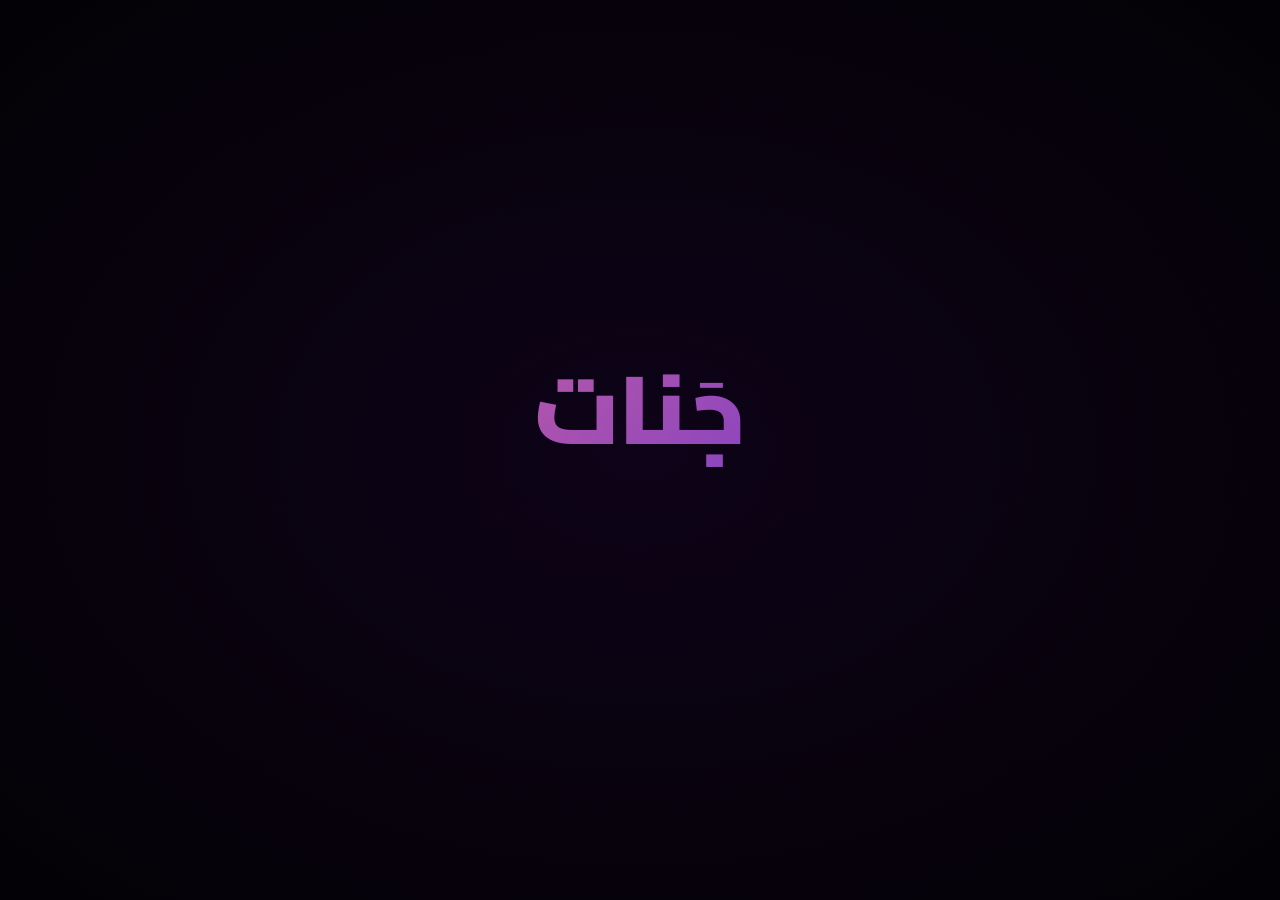
==== commit 2d5036be: "Add files via upload" ====
--- a/index.html
+++ b/index.html
@@ -3,7 +3,7 @@
 <head>
     <meta charset="UTF-8">
     <meta name="viewport" content="width=device-width, initial-scale=1.0">
-    <title>لجَنات 🤍</title>
+    <title>جَنات 🤍</title>
     <link rel="preconnect" href="https://fonts.googleapis.com">
     <link href="https://fonts.googleapis.com/css2?family=Cairo:wght@300;400;600;700;900&display=swap" rel="stylesheet">
     <link rel="stylesheet" href="style.css">
@@ -11,25 +11,25 @@
         .pass-box-new {
             position: relative; z-index: 1; text-align: center;
             padding: 2.5rem 2rem;
-            background: rgba(18, 10, 26, 0.85);
-            border: 1px solid rgba(160, 96, 208, 0.2);
+            background: rgba(16, 8, 26, 0.85);
+            border: 1px solid rgba(136, 68, 192, 0.2);
             border-radius: 24px;
-            box-shadow: 0 0 60px rgba(160,96,208,0.15), 0 20px 60px rgba(0,0,0,0.5);
+            box-shadow: 0 0 60px rgba(136,68,192,0.12), 0 20px 60px rgba(0,0,0,0.5);
             max-width: 340px; width: 90%;
             backdrop-filter: blur(12px);
             animation: glowPulse 3s ease-in-out infinite;
         }
         .pass-box-new .icon { font-size: 2.8rem; margin-bottom: 0.5rem; animation: pulse 2s ease-in-out infinite; }
-        .pass-box-new h1 { font-size: 1.6rem; font-weight: 900; color: #e0b8d8; margin-bottom: 0.3rem; }
+        .pass-box-new h1 { font-size: 1.6rem; font-weight: 900; color: var(--accent-mauve); margin-bottom: 0.3rem; }
         .pass-box-new p { font-size: 0.9rem; color: var(--text-secondary); margin-bottom: 1.5rem; }
         .pass-input-wrap {
             display: flex; gap: 0.5rem; justify-content: center;
             background: rgba(255,255,255,0.03);
-            border: 1px solid rgba(160,96,208,0.15);
+            border: 1px solid rgba(136,68,192,0.15);
             border-radius: 14px; padding: 0.3rem;
             transition: all 0.3s;
         }
-        .pass-input-wrap:focus-within { border-color: rgba(160,96,208,0.4); box-shadow: 0 0 20px rgba(160,96,208,0.1); }
+        .pass-input-wrap:focus-within { border-color: rgba(136,68,192,0.4); box-shadow: 0 0 20px rgba(136,68,192,0.1); }
         .pass-input-wrap input {
             flex: 1; background: transparent; border: none; outline: none;
             color: var(--text-primary); font-size: 1rem; font-family: var(--font-main);
@@ -37,7 +37,7 @@
         }
         .pass-input-wrap button {
             padding: 0.7rem 1.2rem; border: none; border-radius: 10px;
-            background: linear-gradient(135deg, #a060d0, #c870b0);
+            background: linear-gradient(135deg, #8844c0, #b858a8);
             color: #fff; font-size: 1.1rem; cursor: pointer;
             transition: all 0.3s; font-weight: 700; font-family: var(--font-main);
         }
@@ -50,7 +50,7 @@
         }
         .hero-new-bg {
             position: absolute; inset: 0;
-            background: radial-gradient(ellipse at 50% 0%, #1a0a28 0%, #0a0512 60%);
+            background: radial-gradient(ellipse at 50% 0%, #12051e 0%, #080312 60%);
             z-index: 0;
         }
         .hero-new-content {
@@ -60,10 +60,7 @@
             display: flex; justify-content: center; gap: 1rem;
             margin-bottom: 1rem; flex-wrap: wrap;
         }
-        .hero-roses span {
-            display: inline-block;
-            animation: bounceRose 2s ease-in-out infinite;
-        }
+        .hero-roses span { display: inline-block; animation: bounceRose 2s ease-in-out infinite; }
         .hero-roses span:nth-child(1) { animation-delay: 0s; }
         .hero-roses span:nth-child(2) { animation-delay: 0.3s; }
         .hero-roses span:nth-child(3) { animation-delay: 0.6s; }
@@ -71,13 +68,13 @@
         .hero-roses span:nth-child(5) { animation-delay: 1.2s; }
         @keyframes bounceRose {
             0%,100% { transform: translateY(0) rotate(0deg); }
-            50% { transform: translateY(-15px) rotate(8deg); }
+            50% { transform: translateY(-12px) rotate(6deg); }
         }
 
         .main-title-new {
-            font-size: clamp(1.6rem, 5vw, 2.8rem);
+            font-size: clamp(1.5rem, 4.5vw, 2.6rem);
             font-weight: 900;
-            background: linear-gradient(135deg, #e0b8d8, #a060d0, #c870b0, #e0b8d8);
+            background: linear-gradient(135deg, #d890b0, #8844c0, #b858a8, #d890b0);
             background-size: 300% 300%;
             -webkit-background-clip: text;
             -webkit-text-fill-color: transparent;
@@ -96,15 +93,13 @@
         }
 
         .hero-glow {
-            position: absolute; width: 600px; height: 600px;
+            position: absolute; width: 500px; height: 500px;
             border-radius: 50%;
-            background: radial-gradient(circle, rgba(160,96,208,0.08) 0%, transparent 70%);
-            top: -200px; left: 50%; transform: translateX(-50%);
+            background: radial-gradient(circle, rgba(136,68,192,0.08) 0%, transparent 70%);
+            top: -150px; left: 50%; transform: translateX(-50%);
             animation: orbFloat 8s ease-in-out infinite;
             pointer-events: none;
         }
-
-        .pink-gradient { background: linear-gradient(135deg, #a060d0, #c870b0, #e0b8d8); }
 
         .error-new {
             margin-top: 0.8rem; color: #e74c3c; font-size: 0.9rem; font-weight: 700;
@@ -116,7 +111,7 @@
             max-width: 480px; margin: 0 auto; position: relative; z-index: 1;
         }
         .cards-section-new .title {
-            text-align: center; font-size: clamp(1.3rem, 3.5vw, 1.6rem);
+            text-align: center; font-size: clamp(1.2rem, 3.5vw, 1.5rem);
             font-weight: 700; color: var(--text-primary);
             margin-bottom: 1.2rem; line-height: 1.6;
         }
@@ -129,17 +124,16 @@
         .cta-new .glow {
             position: absolute; width: 400px; height: 400px;
             border-radius: 50%;
-            background: radial-gradient(circle, rgba(160,96,208,0.06) 0%, transparent 70%);
+            background: radial-gradient(circle, rgba(136,68,192,0.06) 0%, transparent 70%);
             top: 50%; left: 50%; transform: translate(-50%, -50%);
             pointer-events: none;
         }
         .cta-new button {
             padding: 1.2rem 2.5rem; font-size: 1.1rem; font-weight: 700;
             font-family: var(--font-main); border: none; border-radius: 50px;
-            background: linear-gradient(135deg, #a060d0, #c870b0);
+            background: linear-gradient(135deg, #8844c0, #b858a8);
             color: #fff; cursor: pointer; transition: all 0.3s;
-            box-shadow: 0 0 30px rgba(160,96,208,0.3);
-            position: relative;
+            box-shadow: 0 0 30px rgba(136,68,192,0.3);
         }
         .cta-new button:active { transform: scale(0.95); }
 
@@ -149,35 +143,52 @@
 <body>
     <canvas id="bgCanvas"></canvas>
 
-    <div id="passwordOverlay" class="overlay">
-        <div class="bubbles-container" id="bubbleContainer"></div>
-        <div class="pass-box-new">
-            <div class="icon">🌹</div>
-            <h1>جَنات 🤍</h1>
-            <p>اكتبي كلمة السر ياقلبي 🫶</p>
+    <!-- INTRO: اسم جنات -->
+    <div class="intro-overlay" id="introOverlay">
+        <div class="intro-sparkles" id="introSparkles"></div>
+        <div class="intro-name" id="introName">جَنات</div>
+        <div class="intro-name-en" id="introNameEn">Jannat</div>
+    </div>
+
+    <!-- PASSWORD -->
+    <div id="passwordOverlay" class="overlay hidden">
+        <div class="floating-shapes" id="shapeContainer"></div>
+        <div class="pass-box-new" id="passBox">
+            <div class="icon">💜</div>
+            <h1>ياقلبي 🤍</h1>
+            <p>اكتبي كلمة السر</p>
             <div class="pass-input-wrap">
-                <input type="password" id="passwordInput" placeholder="•••••••" autofocus>
+                <input type="password" id="passwordInput" placeholder="•••••••">
                 <button id="loginBtn">ادخلي 💜</button>
             </div>
             <p id="errorMsg" class="error-new hidden">غلط! حاولي تاني 🫵😂</p>
         </div>
     </div>
 
+    <!-- LOVE MESSAGES OVERLAY -->
+    <div class="love-overlay hidden" id="loveOverlay">
+        <div id="loveTextContainer"></div>
+        <div class="love-emoji-row" id="loveEmojiRow"></div>
+        <div class="love-next-hint" id="loveNextHint">👇</div>
+    </div>
+
+    <!-- MAIN CONTENT -->
     <div id="mainContent" class="hidden">
         <section class="hero-new" id="hero">
             <div class="hero-new-bg"></div>
+            <div class="hero-glow"></div>
             <div class="hero-new-content">
                 <div class="hero-roses">
+                    <span style="font-size:2.2rem;">🌹</span>
+                    <span style="font-size:1.8rem;">💜</span>
                     <span style="font-size:2.5rem;">🌹</span>
-                    <span style="font-size:2rem;">💜</span>
-                    <span style="font-size:2.8rem;">🌹</span>
-                    <span style="font-size:2.2rem;">💗</span>
-                    <span style="font-size:2.4rem;">🌹</span>
+                    <span style="font-size:2rem;">💗</span>
+                    <span style="font-size:2.2rem;">🌹</span>
                 </div>
                 <h1 class="main-title-new" id="mainTitle">بحبك يا جنات 🤍🤍🤍</h1>
                 <p class="sub-title-new">أحلى وأجمل بنوتة في الدنيا كلها 🫶💜</p>
                 <div class="next-hint" id="nextHint">
-                    <span>انزلي تحت 👇</span>
+                    <span>انزلي تحت ي حياتي 👇</span>
                     <div class="scroll-arrow">⬇️</div>
                 </div>
             </div>
@@ -192,7 +203,7 @@
             <div class="cards-grid cards-grid-2col">
                 <div class="card" data-index="0">
                     <div class="card-inner">
-                        <div class="card-front" style="background:linear-gradient(145deg,#120a1e,#200a30);">
+                        <div class="card-front" style="background:linear-gradient(145deg,#0e0518,#1a0828);">
                             <div class="card-num">01</div>
                             <div class="card-front-icon">💜</div>
                             <h3>البطاقة الأولى</h3>
@@ -204,7 +215,7 @@
                 </div>
                 <div class="card" data-index="1">
                     <div class="card-inner">
-                        <div class="card-front" style="background:linear-gradient(145deg,#120a1e,#200a30);">
+                        <div class="card-front" style="background:linear-gradient(145deg,#0e0518,#1a0828);">
                             <div class="card-num">02</div>
                             <div class="card-front-icon">🌹</div>
                             <h3>البطاقة التانية</h3>
@@ -216,7 +227,7 @@
                 </div>
                 <div class="card" data-index="2">
                     <div class="card-inner">
-                        <div class="card-front" style="background:linear-gradient(145deg,#0e0818,#180a28);">
+                        <div class="card-front" style="background:linear-gradient(145deg,#0a0315,#140520);">
                             <div class="card-num">03</div>
                             <div class="card-front-icon">💗</div>
                             <h3>البطاقة التالتة</h3>
@@ -228,7 +239,7 @@
                 </div>
                 <div class="card" data-index="3">
                     <div class="card-inner">
-                        <div class="card-front" style="background:linear-gradient(145deg,#0e0818,#180a28);">
+                        <div class="card-front" style="background:linear-gradient(145deg,#0a0315,#140520);">
                             <div class="card-num">04</div>
                             <div class="card-front-icon">🩷</div>
                             <h3>البطاقة الرابعة</h3>
@@ -254,7 +265,7 @@
                     <span style="font-size:2rem;">🌹</span>
                 </div>
                 <h2 style="font-size:1.3rem;font-weight:700;color:var(--text-primary);margin-bottom:1rem;">لسه فاضلكي حاجة كمان 😏</h2>
-                <button id="ctaBtn" class="cta-new-btn">اضغطي هنا ياروحي 💗</button>
+                <button id="ctaBtn" class="cta-new-btn" style="padding:1.2rem 2.5rem;font-size:1.1rem;font-weight:700;font-family:var(--font-main);border:none;border-radius:50px;background:linear-gradient(135deg,#8844c0,#b858a8);color:#fff;cursor:pointer;box-shadow:0 0 30px rgba(136,68,192,0.3);">اضغطي هنا ياروحي 💗</button>
                 <p style="color:var(--text-secondary);font-size:0.85rem;margin-top:0.8rem;font-style:italic;">أوعي تندمي ياقمر 🌹🩷</p>
             </div>
         </section>
--- a/style.css
+++ b/style.css
@@ -5,19 +5,19 @@
 }
 
 :root {
-    --bg-primary: #0a0512;
-    --bg-secondary: #120a1a;
+    --bg-primary: #080312;
+    --bg-secondary: #10081a;
     --text-primary: #f0e8f5;
-    --text-secondary: #c8a8d0;
-    --accent-gold: #c870b0;
-    --accent-rose: #a060d0;
-    --accent-teal: #e8a0c0;
-    --border-glow: rgba(160, 96, 208, 0.3);
-    --shadow-gold: rgba(160, 96, 208, 0.2);
+    --text-secondary: #b898c8;
+    --accent-gold: #b858a8;
+    --accent-rose: #8844c0;
+    --accent-teal: #e090b8;
+    --border-glow: rgba(136, 68, 192, 0.3);
+    --shadow-gold: rgba(136, 68, 192, 0.2);
     --font-main: 'Cairo', 'Segoe UI', sans-serif;
-    --accent-purple: #a060d0;
-    --accent-mauve: #c880b0;
-    --accent-rosegold: #e0a0b8;
+    --accent-purple: #8844c0;
+    --accent-mauve: #b870a8;
+    --accent-rosegold: #d890b0;
 }
 
 html { scroll-behavior: smooth; }
@@ -55,126 +55,246 @@
     flex-direction: column;
     align-items: center;
     justify-content: center;
-    background: radial-gradient(ellipse at center, #14051e 0%, #050308 100%);
-}
-
-/* ========== BUBBLES ========== */
-.bubbles-container {
+    background: radial-gradient(ellipse at center, #0e0318 0%, #030105 100%);
+}
+
+/* ========== INTRO ANIMATION ========== */
+.intro-overlay {
+    position: fixed; inset: 0; z-index: 2000;
+    background: radial-gradient(ellipse at center, #0e0318 0%, #030105 100%);
+    display: flex; flex-direction: column; align-items: center; justify-content: center;
+    transition: opacity 0.8s ease;
+}
+.intro-overlay.hidden { display: none; }
+
+.intro-name {
+    font-size: clamp(3rem, 10vw, 6rem);
+    font-weight: 900;
+    background: linear-gradient(135deg, #b858a8, #8844c0, #d890b0, #b858a8);
+    background-size: 300% 300%;
+    -webkit-background-clip: text;
+    -webkit-text-fill-color: transparent;
+    background-clip: text;
+    animation: introGlow 3s ease-in-out infinite;
+    opacity: 0;
+    transform: scale(0.5);
+}
+.intro-name.show { animation: nameAppear 1.2s cubic-bezier(0.4, 0, 0.2, 1) forwards; }
+.intro-name.fade { animation: nameFade 0.8s ease forwards; }
+
+.intro-name-en {
+    font-size: clamp(2rem, 6vw, 4rem);
+    font-weight: 300;
+    font-family: 'Segoe UI', sans-serif;
+    background: linear-gradient(135deg, #d890b0, #8844c0, #b858a8, #d890b0);
+    background-size: 300% 300%;
+    -webkit-background-clip: text;
+    -webkit-text-fill-color: transparent;
+    background-clip: text;
+    animation: introGlow 3s ease-in-out infinite;
+    opacity: 0;
+    transform: scale(0.3);
+    letter-spacing: 8px;
+    margin-top: 0.5rem;
+}
+.intro-name-en.show { animation: nameEnAppear 1s cubic-bezier(0.4, 0, 0.2, 1) forwards; }
+.intro-name-en.fade { animation: nameFade 0.8s ease forwards; }
+
+.intro-sparkles {
+    position: absolute; inset: 0; pointer-events: none; overflow: hidden;
+}
+.intro-sparkle {
+    position: absolute; font-size: 1rem;
+    animation: introSparkle ease-in-out infinite;
+    opacity: 0;
+}
+
+@keyframes nameAppear {
+    0% { opacity: 0; transform: scale(0.5) rotate(-5deg); }
+    50% { opacity: 1; transform: scale(1.1) rotate(2deg); }
+    100% { opacity: 1; transform: scale(1) rotate(0deg); }
+}
+@keyframes nameEnAppear {
+    0% { opacity: 0; transform: scale(0.3) translateY(20px); }
+    60% { opacity: 1; transform: scale(1.05) translateY(-5px); }
+    100% { opacity: 1; transform: scale(1) translateY(0); }
+}
+@keyframes nameFade {
+    0% { opacity: 1; transform: scale(1); }
+    100% { opacity: 0; transform: scale(0.8); }
+}
+@keyframes introGlow {
+    0%,100% { filter: brightness(1); }
+    50% { filter: brightness(1.3); }
+}
+@keyframes introSparkle {
+    0%,100% { opacity: 0; transform: translateY(0) scale(0) rotate(0deg); }
+    50% { opacity: 1; transform: translateY(-30px) scale(1) rotate(180deg); }
+}
+
+/* ========== LOVE MESSAGES ========== */
+.love-overlay {
+    position: fixed; inset: 0; z-index: 1500;
+    background: rgba(3, 1, 5, 0.92);
+    display: flex; flex-direction: column; align-items: center; justify-content: center;
+    padding: 2rem; text-align: center;
+    transition: opacity 0.6s ease;
+}
+.love-overlay.hidden { display: none; }
+
+.love-text {
+    font-size: clamp(1.5rem, 4vw, 2.5rem);
+    font-weight: 900;
+    color: var(--text-primary);
+    line-height: 2.2;
+    opacity: 0;
+    transform: translateY(20px);
+}
+.love-text.show {
+    opacity: 1;
+    transform: translateY(0);
+    transition: all 0.5s ease;
+}
+
+.love-emoji-row {
+    display: flex; gap: 0.8rem; justify-content: center; flex-wrap: wrap;
+    margin-top: 1.5rem;
+    min-height: 50px;
+}
+.love-emoji-row span {
+    font-size: 2rem;
+    opacity: 0;
+    transform: scale(0);
+    display: inline-block;
+}
+.love-emoji-row span.show {
+    opacity: 1;
+    transform: scale(1);
+    transition: all 0.4s cubic-bezier(0.4, 0, 0.2, 1);
+}
+
+.love-next-hint {
+    margin-top: 2rem;
+    font-size: 1.2rem;
+    color: var(--accent-mauve);
+    font-weight: 700;
+    animation: loveBounce 1.5s ease-in-out infinite;
+    cursor: pointer;
+    opacity: 0;
+}
+.love-next-hint.show { opacity: 1; transition: opacity 0.5s ease; }
+
+@keyframes loveBounce {
+    0%,100% { transform: translateY(0); }
+    50% { transform: translateY(-12px); }
+}
+
+/* ========== FLOATING SHAPES ========== */
+.floating-shapes {
     position: absolute;
     inset: 0;
     overflow: hidden;
     pointer-events: none;
 }
 
-.bubble {
+.float-shape {
     position: absolute;
     bottom: -60px;
     left: var(--x, 50%);
-    width: calc(var(--s, 5) * 14px);
-    height: calc(var(--s, 5) * 14px);
-    border-radius: 50%;
-    background: radial-gradient(circle at 30% 30%, rgba(160, 96, 208, 0.2), rgba(160, 96, 208, 0.03));
-    border: 1px solid rgba(160, 96, 208, 0.1);
-    animation: bubbleRise 10s ease-in-out infinite;
+    animation: shapeRise var(--dur, 12s) ease-in-out infinite;
     animation-delay: var(--d, 0s);
-}
-
-@keyframes bubbleRise {
-    0% { transform: translateY(0) scale(1); opacity: 0; }
-    8% { opacity: 0.6; }
-    85% { opacity: 0.15; }
-    100% { transform: translateY(-110vh) scale(0.4); opacity: 0; }
-}
-
-/* ========== PASSWORD BOX ========== */
-.password-box {
+    opacity: 0;
+}
+
+.float-shape-inner {
+    display: block;
+    width: calc(var(--s, 5) * 8px);
+    height: calc(var(--s, 5) * 8px);
     position: relative;
-    z-index: 1;
-    text-align: center;
-    padding: 2rem 1.8rem;
-    background: rgba(18, 18, 26, 0.92);
-    border: 1px solid var(--border-glow);
-    border-radius: 20px;
-    box-shadow: 0 0 50px var(--shadow-gold), 0 20px 50px rgba(0, 0, 0, 0.5);
-    max-width: 360px;
-    width: 90%;
-    backdrop-filter: blur(8px);
+}
+
+.float-shape-inner.heart::before,
+.float-shape-inner.heart::after {
+    content: '';
+    position: absolute;
+    top: 0; width: 50%; height: 80%;
+    background: linear-gradient(135deg, rgba(184, 88, 168, 0.3), rgba(136, 68, 192, 0.15));
+    border-radius: 50% 50% 0 0;
+}
+.float-shape-inner.heart::before {
+    left: 25%; transform-origin: right bottom;
+    transform: rotate(-45deg);
+}
+.float-shape-inner.heart::after {
+    right: 25%; transform-origin: left bottom;
+    transform: rotate(45deg);
+}
+
+.float-shape-inner.star {
+    clip-path: polygon(50% 0%, 61% 35%, 98% 35%, 68% 57%, 79% 91%, 50% 70%, 21% 91%, 32% 57%, 2% 35%, 39% 35%);
+    background: linear-gradient(135deg, rgba(184, 88, 168, 0.25), rgba(136, 68, 192, 0.12));
+}
+
+.float-shape-inner.diamond {
+    clip-path: polygon(50% 0%, 100% 50%, 50% 100%, 0% 50%);
+    background: linear-gradient(135deg, rgba(216, 144, 176, 0.2), rgba(136, 68, 192, 0.1));
+}
+
+@keyframes shapeRise {
+    0% { transform: translateY(0) scale(0.5) rotate(0deg); opacity: 0; }
+    10% { opacity: 0.6; transform: translateY(-50px) scale(1) rotate(20deg); }
+    85% { opacity: 0.1; }
+    100% { transform: translateY(-110vh) scale(0.6) rotate(180deg); opacity: 0; }
+}
+
+/* ========== PASSWORD BOX NEW ========== */
+.pass-box-new {
+    position: relative; z-index: 1; text-align: center;
+    padding: 2.5rem 2rem;
+    background: rgba(16, 8, 26, 0.85);
+    border: 1px solid rgba(136, 68, 192, 0.2);
+    border-radius: 24px;
+    box-shadow: 0 0 60px rgba(136,68,192,0.12), 0 20px 60px rgba(0,0,0,0.5);
+    max-width: 340px; width: 90%;
+    backdrop-filter: blur(12px);
+    animation: glowPulse 3s ease-in-out infinite;
     opacity: 0;
     transform: translateY(20px);
     transition: opacity 0.5s ease, transform 0.5s ease, border-color 0.3s, box-shadow 0.3s;
 }
 
-.pass-icon {
-    font-size: 2.5rem;
-    margin-bottom: 0.6rem;
-    animation: pulse 2s ease-in-out infinite;
+.pass-box-new .icon {
+    font-size: 2.8rem; margin-bottom: 0.5rem;
     display: inline-block;
 }
 
-.pass-title {
-    font-size: 1.4rem;
-    font-weight: 700;
-    margin-bottom: 0.2rem;
-    letter-spacing: 1px;
-    background: linear-gradient(135deg, #f0e6d0, var(--accent-gold), #f0e6d0);
-    background-size: 200% 200%;
-    -webkit-background-clip: text;
-    -webkit-text-fill-color: transparent;
-    background-clip: text;
-    animation: shimmer 4s ease infinite;
-}
-
-.pass-sub {
-    color: var(--text-secondary);
-    font-size: 0.9rem;
-    margin-bottom: 1.2rem;
-}
-
-.input-group {
-    display: flex;
-    flex-direction: column;
-    gap: 0.6rem;
-    align-items: center;
-    width: 100%;
-}
-
-.input-group input {
-    width: 100%;
-    padding: 0.75rem 1rem;
-    border-radius: 12px;
-    border: 1px solid #333;
-    background: #1a1a24;
-    color: var(--text-primary);
-    font-size: 1rem;
-    font-family: var(--font-main);
-    outline: none;
+.pass-box-new h1 { font-size: 1.6rem; font-weight: 900; color: var(--accent-mauve); margin-bottom: 0.3rem; }
+.pass-box-new p { font-size: 0.9rem; color: var(--text-secondary); margin-bottom: 1.5rem; }
+
+.pass-input-wrap {
+    display: flex; gap: 0.5rem; justify-content: center;
+    background: rgba(255,255,255,0.03);
+    border: 1px solid rgba(136,68,192,0.15);
+    border-radius: 14px; padding: 0.3rem;
     transition: all 0.3s;
-    text-align: center;
-    letter-spacing: 3px;
-}
-
-.input-group input::placeholder { letter-spacing: 2px; color: #555; }
-
-.input-group input:focus {
-    border-color: var(--accent-gold);
-    box-shadow: 0 0 20px var(--shadow-gold);
-    transform: scale(1.01);
-}
-
-.input-group button {
-    width: 100%;
-    padding: 0.75rem;
-    border: none;
-    border-radius: 12px;
-    background: linear-gradient(135deg, var(--accent-gold), #c06080);
-    color: #0a0a0f;
-    font-weight: 700;
-    font-size: 1.2rem;
-    font-family: var(--font-main);
-    cursor: pointer;
-    transition: all 0.25s cubic-bezier(0.4, 0, 0.2, 1);
-    position: relative;
-    overflow: hidden;
+}
+.pass-input-wrap:focus-within { border-color: rgba(136,68,192,0.4); box-shadow: 0 0 20px rgba(136,68,192,0.1); }
+.pass-input-wrap input {
+    flex: 1; background: transparent; border: none; outline: none;
+    color: var(--text-primary); font-size: 1rem; font-family: var(--font-main);
+    padding: 0.7rem 1rem; text-align: center; letter-spacing: 4px;
+}
+.pass-input-wrap button {
+    padding: 0.7rem 1.2rem; border: none; border-radius: 10px;
+    background: linear-gradient(135deg, #8844c0, #b858a8);
+    color: #fff; font-size: 1.1rem; cursor: pointer;
+    transition: all 0.3s; font-weight: 700; font-family: var(--font-main);
+}
+.pass-input-wrap button:active { transform: scale(0.95); }
+
+@keyframes glowPulse {
+    0%,100% { box-shadow: 0 0 40px rgba(136,68,192,0.08), 0 20px 60px rgba(0,0,0,0.5); }
+    50% { box-shadow: 0 0 70px rgba(136,68,192,0.15), 0 20px 60px rgba(0,0,0,0.5); }
 }
 
 .input-group button:active { transform: scale(0.96); }
@@ -201,7 +321,7 @@
 .hero-bg {
     position: absolute;
     inset: 0;
-    background: radial-gradient(ellipse at 50% 0%, #1a0a28 0%, #0a0512 60%);
+    background: radial-gradient(ellipse at 50% 0%, #12051e 0%, #080312 60%);
     z-index: 0;
 }
 
@@ -461,9 +581,9 @@
 }
 
 .photo-1 { background-image: url('photo-1.jpg'); border: 2px solid var(--accent-rose); }
-.photo-2 { background-image: url('photo-2.jpg'); border: 2px solid var(--accent-gold); }
-.photo-3 { background-image: url('photo-3.jpg'); border: 2px solid var(--accent-teal); }
-.photo-4 { background-image: url('photo-4.jpg'); border: 2px solid var(--accent-purple); }
+.photo-2 { background-image: url('photo-2.jpg'); border: 2px solid var(--accent-mauve); }
+.photo-3 { background-image: url('photo-3.jpg'); border: 2px solid var(--accent-purple); }
+.photo-4 { background-image: url('photo-4.jpg'); border: 2px solid var(--accent-rosegold); }
 
 /* ========== CARDS COMPLETE ========== */
 .cards-complete {
@@ -480,7 +600,7 @@
 }
 
 .complete-text {
-    color: var(--accent-gold);
+    color: var(--accent-mauve);
     font-size: 1.1rem;
     font-weight: 700;
 }
@@ -529,11 +649,11 @@
     font-family: var(--font-main);
     border: none;
     border-radius: 50px;
-    background: linear-gradient(135deg, var(--accent-gold), #f0b8c8);
-    color: #0a0a0f;
+    background: linear-gradient(135deg, #8844c0, #b858a8);
+    color: #fff;
     cursor: pointer;
     transition: all 0.3s ease;
-    box-shadow: 0 0 20px var(--shadow-gold);
+    box-shadow: 0 0 30px rgba(136,68,192,0.3);
     position: relative;
     overflow: hidden;
 }
@@ -584,6 +704,11 @@
     height: 100%;
     object-fit: cover;
     display: block;
+}
+
+.modal-photo-frame img.placeholder {
+    object-fit: contain;
+    padding: 1rem;
 }
 
 .modal-close {
@@ -606,7 +731,7 @@
 }
 
 .modal-close:active {
-    background: rgba(212,137,158,0.15);
+    background: rgba(184,88,168,0.15);
     transform: scale(0.9);
 }
 
@@ -706,8 +831,8 @@
 
 /* ========== GLOW PULSE ========== */
 @keyframes glowPulse {
-    0%, 100% { box-shadow: 0 0 20px rgba(160,96,208,0.2); }
-    50% { box-shadow: 0 0 40px rgba(160,96,208,0.4), 0 0 60px rgba(160,96,208,0.1); }
+    0%, 100% { box-shadow: 0 0 20px rgba(136,68,192,0.2); }
+    50% { box-shadow: 0 0 40px rgba(136,68,192,0.4), 0 0 60px rgba(136,68,192,0.1); }
 }
 
 /* ========== ROSE PETAL ========== */
@@ -729,13 +854,11 @@
 
 /* ========== RESPONSIVE ========== */
 @media (max-width: 480px) {
-    .password-box { padding: 1.5rem 1.2rem; }
-    .pass-icon { font-size: 2rem; }
-    .pass-title { font-size: 1.2rem; }
-    .input-group input { padding: 0.65rem 0.8rem; font-size: 0.9rem; }
-    .input-group button { padding: 0.65rem; font-size: 1rem; }
-    .balloon { font-size: 2rem; }
-    .balloons { gap: 0.5rem; }
+    .pass-box-new { padding: 2rem 1.2rem; }
+    .pass-box-new .icon { font-size: 2.2rem; }
+    .pass-box-new h1 { font-size: 1.3rem; }
+    .pass-input-wrap input { padding: 0.6rem 0.8rem; font-size: 0.9rem; }
+    .pass-input-wrap button { padding: 0.6rem 1rem; font-size: 1rem; }
     .card { height: 160px; }
     .modal-content { width: 92vw; }
     .progress-fill { width: 120px; }
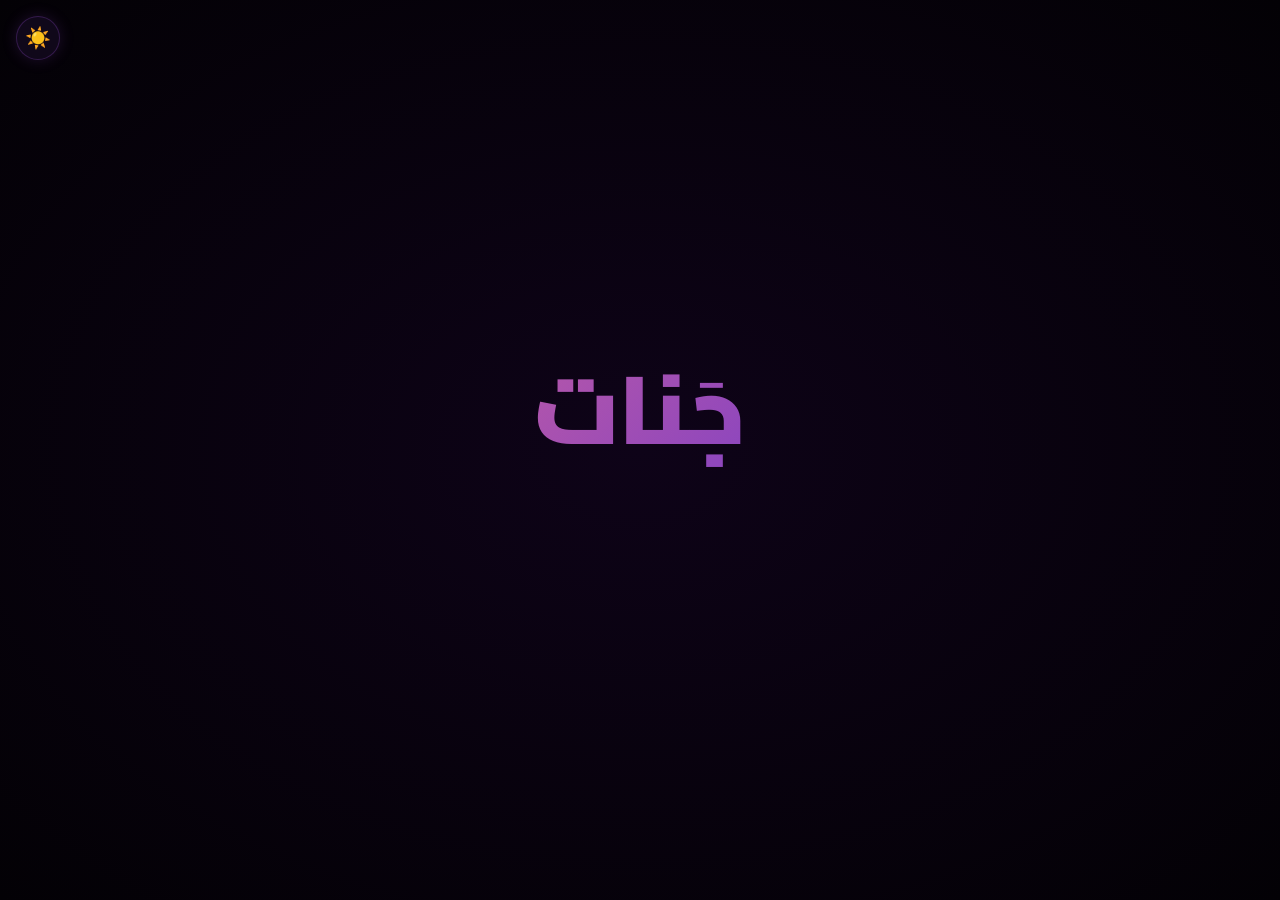
==== commit 0f3f90bc: "Add files via upload" ====
--- a/index.html
+++ b/index.html
@@ -50,7 +50,7 @@
         }
         .hero-new-bg {
             position: absolute; inset: 0;
-            background: radial-gradient(ellipse at 50% 0%, #12051e 0%, #080312 60%);
+            background: var(--hero-bg);
             z-index: 0;
         }
         .hero-new-content {
@@ -142,6 +142,7 @@
 </head>
 <body>
     <canvas id="bgCanvas"></canvas>
+    <button class="theme-toggle" id="themeToggle">☀️</button>
 
     <!-- INTRO: اسم جنات -->
     <div class="intro-overlay" id="introOverlay">
--- a/style.css
+++ b/style.css
@@ -5,19 +5,42 @@
 }
 
 :root {
-    --bg-primary: #080312;
-    --bg-secondary: #10081a;
-    --text-primary: #f0e8f5;
-    --text-secondary: #b898c8;
-    --accent-gold: #b858a8;
-    --accent-rose: #8844c0;
-    --accent-teal: #e090b8;
-    --border-glow: rgba(136, 68, 192, 0.3);
-    --shadow-gold: rgba(136, 68, 192, 0.2);
     --font-main: 'Cairo', 'Segoe UI', sans-serif;
     --accent-purple: #8844c0;
     --accent-mauve: #b870a8;
-    --accent-rosegold: #d890b0;
+    --accent-pink: #d460a0;
+    --accent-rose: #e890b8;
+    --accent-light: #f5e4f0;
+}
+
+[data-theme="dark"] {
+    --bg-primary: #080312;
+    --bg-secondary: #10081a;
+    --bg-card: #0e0518;
+    --text-primary: #f0e8f5;
+    --text-secondary: #b898c8;
+    --border-glow: rgba(136, 68, 192, 0.3);
+    --shadow-glow: rgba(136, 68, 192, 0.2);
+    --overlay-bg: rgba(3, 1, 5, 0.92);
+    --pass-bg: rgba(16, 8, 26, 0.85);
+    --btn-text: #fff;
+    --hero-bg: radial-gradient(ellipse at 50% 0%, #12051e 0%, #080312 60%);
+    --overlay-solid: radial-gradient(ellipse at center, #0e0318 0%, #030105 100%);
+}
+
+[data-theme="light"] {
+    --bg-primary: #faf0f5;
+    --bg-secondary: #f5e4f0;
+    --bg-card: #fff5fa;
+    --text-primary: #2a1020;
+    --text-secondary: #884466;
+    --border-glow: rgba(136, 68, 192, 0.15);
+    --shadow-glow: rgba(136, 68, 192, 0.1);
+    --overlay-bg: rgba(250, 240, 245, 0.95);
+    --pass-bg: rgba(255, 245, 250, 0.9);
+    --btn-text: #fff;
+    --hero-bg: radial-gradient(ellipse at 50% 0%, #f5e4f0 0%, #faf0f5 60%);
+    --overlay-solid: radial-gradient(ellipse at center, #f5e4f0 0%, #faf0f5 100%);
 }
 
 html { scroll-behavior: smooth; }
@@ -32,7 +55,7 @@
     -webkit-tap-highlight-color: transparent;
 }
 
-::selection { background: var(--accent-gold); color: #0a0a0f; }
+::selection { background: var(--accent-purple); color: #fff; }
 
 .hidden { display: none !important; }
 
@@ -55,17 +78,31 @@
     flex-direction: column;
     align-items: center;
     justify-content: center;
-    background: radial-gradient(ellipse at center, #0e0318 0%, #030105 100%);
-}
+    background: var(--overlay-solid);
+}
+
+/* ========== THEME TOGGLE ========== */
+.theme-toggle {
+    position: fixed; top: 1rem; left: 1rem; z-index: 9999;
+    width: 44px; height: 44px; border-radius: 50%;
+    border: 1px solid var(--border-glow);
+    background: var(--bg-secondary);
+    color: var(--text-primary);
+    font-size: 1.3rem; cursor: pointer;
+    display: flex; align-items: center; justify-content: center;
+    transition: all 0.3s; backdrop-filter: blur(8px);
+    box-shadow: 0 0 15px var(--shadow-glow);
+}
+.theme-toggle:active { transform: scale(0.9); }
 
 /* ========== INTRO ANIMATION ========== */
 .intro-overlay {
     position: fixed; inset: 0; z-index: 2000;
-    background: radial-gradient(ellipse at center, #0e0318 0%, #030105 100%);
+    background: var(--overlay-solid);
     display: flex; flex-direction: column; align-items: center; justify-content: center;
     transition: opacity 0.8s ease;
 }
-.intro-overlay.hidden { display: none; }
+.intro-overlay.hidden { display: none !important; }
 
 .intro-name {
     font-size: clamp(3rem, 10vw, 6rem);
@@ -135,7 +172,7 @@
 /* ========== LOVE MESSAGES ========== */
 .love-overlay {
     position: fixed; inset: 0; z-index: 1500;
-    background: rgba(3, 1, 5, 0.92);
+    background: var(--overlay-bg);
     display: flex; flex-direction: column; align-items: center; justify-content: center;
     padding: 2rem; text-align: center;
     transition: opacity 0.6s ease;
@@ -251,16 +288,20 @@
 .pass-box-new {
     position: relative; z-index: 1; text-align: center;
     padding: 2.5rem 2rem;
-    background: rgba(16, 8, 26, 0.85);
-    border: 1px solid rgba(136, 68, 192, 0.2);
+    background: var(--pass-bg);
+    border: 1px solid var(--border-glow);
     border-radius: 24px;
-    box-shadow: 0 0 60px rgba(136,68,192,0.12), 0 20px 60px rgba(0,0,0,0.5);
+    box-shadow: 0 0 60px var(--shadow-glow), 0 20px 60px rgba(0,0,0,0.5);
     max-width: 340px; width: 90%;
     backdrop-filter: blur(12px);
     animation: glowPulse 3s ease-in-out infinite;
     opacity: 0;
     transform: translateY(20px);
     transition: opacity 0.5s ease, transform 0.5s ease, border-color 0.3s, box-shadow 0.3s;
+}
+
+[data-theme="light"] .pass-box-new {
+    box-shadow: 0 0 60px var(--shadow-glow), 0 20px 60px rgba(136,68,192,0.08);
 }
 
 .pass-box-new .icon {
@@ -321,7 +362,7 @@
 .hero-bg {
     position: absolute;
     inset: 0;
-    background: radial-gradient(ellipse at 50% 0%, #12051e 0%, #080312 60%);
+    background: var(--hero-bg);
     z-index: 0;
 }
 
@@ -356,7 +397,7 @@
 .main-title {
     font-size: clamp(1.8rem, 5vw, 3.5rem);
     font-weight: 900;
-    background: linear-gradient(135deg, var(--accent-gold), #f0b8d8, var(--accent-rose), var(--accent-gold));
+    background: linear-gradient(135deg, var(--accent-pink), var(--accent-purple), var(--accent-rose), var(--accent-pink));
     background-size: 300% 300%;
     -webkit-background-clip: text;
     -webkit-text-fill-color: transparent;
@@ -462,7 +503,7 @@
     content: '';
     position: absolute;
     inset: 0;
-    background: linear-gradient(90deg, var(--accent-gold), var(--accent-rose));
+    background: linear-gradient(90deg, var(--accent-pink), var(--accent-purple));
     width: var(--pct, 0%);
     border-radius: 10px;
     transition: width 0.6s ease;
@@ -540,7 +581,7 @@
 
 .card-back {
     transform: rotateY(180deg);
-    background: var(--bg-primary);
+    background: var(--bg-card);
     border: 1px solid var(--border-glow);
 }
 
@@ -696,7 +737,7 @@
     align-items: center;
     justify-content: center;
     overflow: hidden;
-    box-shadow: 0 0 50px var(--shadow-gold);
+    box-shadow: 0 0 50px var(--shadow-glow);
 }
 
 .modal-photo-frame img {
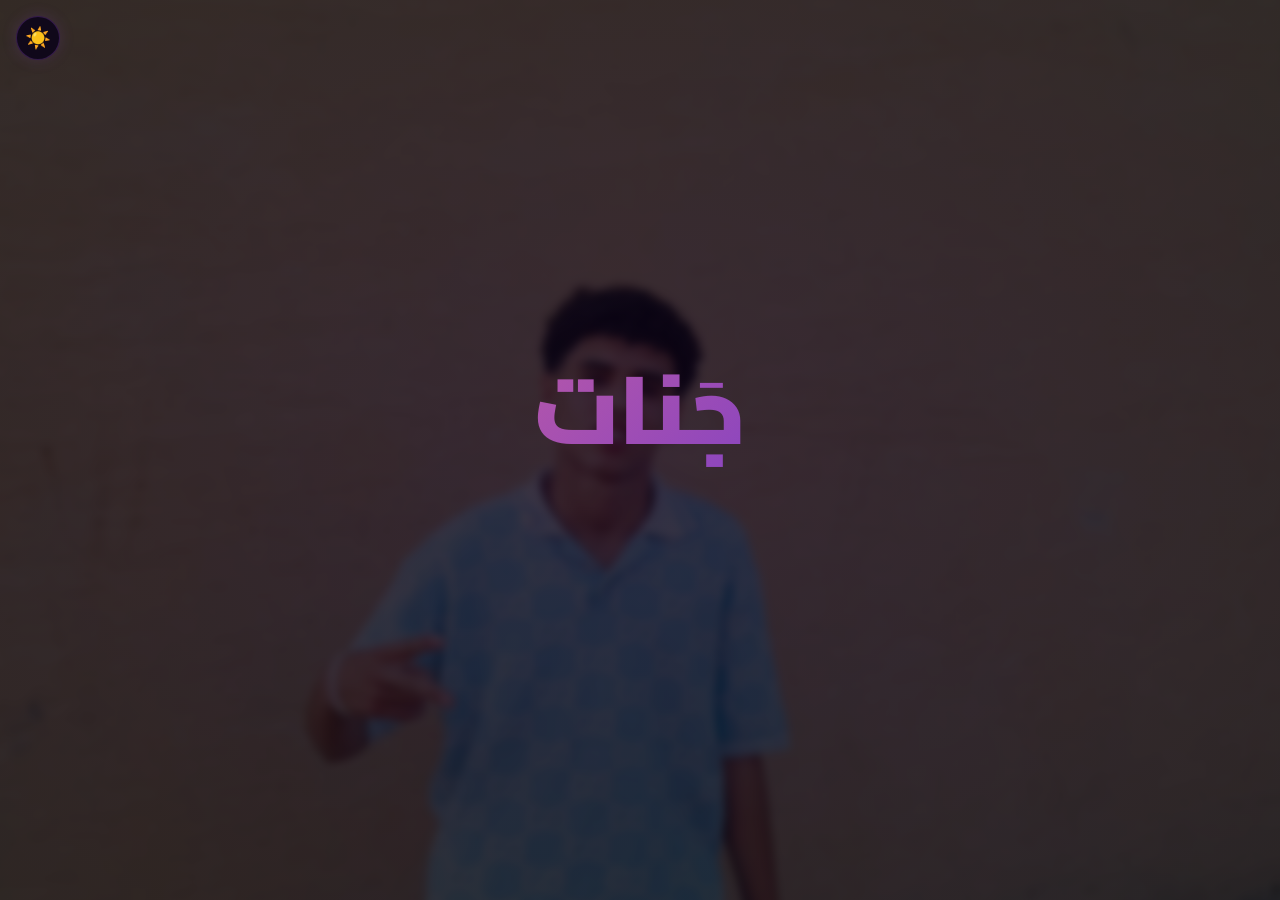
==== commit d115a02d: "Add files via upload" ====
--- a/index.html
+++ b/index.html
@@ -144,9 +144,9 @@
     <canvas id="bgCanvas"></canvas>
     <button class="theme-toggle" id="themeToggle">☀️</button>
 
-    <!-- INTRO: اسم جنات -->
+    <!-- INTRO: اسم جنات مع صور -->
     <div class="intro-overlay" id="introOverlay">
-        <div class="intro-sparkles" id="introSparkles"></div>
+        <div class="intro-bg-img" id="introBgImg"></div>
         <div class="intro-name" id="introName">جَنات</div>
         <div class="intro-name-en" id="introNameEn">Jannat</div>
     </div>
@@ -160,9 +160,16 @@
             <p>اكتبي كلمة السر</p>
             <div class="pass-input-wrap">
                 <input type="password" id="passwordInput" placeholder="•••••••">
-                <button id="loginBtn">ادخلي 💜</button>
             </div>
             <p id="errorMsg" class="error-new hidden">غلط! حاولي تاني 🫵😂</p>
+            <!-- Password Slider -->
+            <div class="pass-slider" id="passSlider">
+                <div class="pass-slider-track" id="sliderTrack">
+                    <div class="pass-slider-fill" id="sliderFill"></div>
+                    <div class="pass-slider-thumb" id="sliderThumb">👉</div>
+                </div>
+                <span class="pass-slider-label">اسحبي 👈</span>
+            </div>
         </div>
     </div>
 
@@ -201,7 +208,7 @@
                 <div class="progress-fill" id="progressFill"></div>
                 <span class="progress-text" id="progressText">0 / 4</span>
             </div>
-            <div class="cards-grid cards-grid-2col">
+            <div class="cards-grid cards-grid-2col cards-grid-portrait">
                 <div class="card" data-index="0">
                     <div class="card-inner">
                         <div class="card-front" style="background:linear-gradient(145deg,#0e0518,#1a0828);">
--- a/style.css
+++ b/style.css
@@ -92,6 +92,7 @@
     display: flex; align-items: center; justify-content: center;
     transition: all 0.3s; backdrop-filter: blur(8px);
     box-shadow: 0 0 15px var(--shadow-glow);
+    -webkit-tap-highlight-color: transparent; user-select: none;
 }
 .theme-toggle:active { transform: scale(0.9); }
 
@@ -101,8 +102,19 @@
     background: var(--overlay-solid);
     display: flex; flex-direction: column; align-items: center; justify-content: center;
     transition: opacity 0.8s ease;
+    overflow: hidden;
 }
 .intro-overlay.hidden { display: none !important; }
+
+.intro-bg-img {
+    position: absolute; inset: 0;
+    background-size: cover; background-position: center;
+    opacity: 0.15;
+    filter: blur(4px);
+    transform: scale(1.1);
+    transition: opacity 1s ease;
+}
+[data-theme="light"] .intro-bg-img { opacity: 0.08; }
 
 .intro-name {
     font-size: clamp(3rem, 10vw, 6rem);
@@ -138,12 +150,7 @@
 .intro-name-en.fade { animation: nameFade 0.8s ease forwards; }
 
 .intro-sparkles {
-    position: absolute; inset: 0; pointer-events: none; overflow: hidden;
-}
-.intro-sparkle {
-    position: absolute; font-size: 1rem;
-    animation: introSparkle ease-in-out infinite;
-    opacity: 0;
+    display: none;
 }
 
 @keyframes nameAppear {
@@ -164,11 +171,6 @@
     0%,100% { filter: brightness(1); }
     50% { filter: brightness(1.3); }
 }
-@keyframes introSparkle {
-    0%,100% { opacity: 0; transform: translateY(0) scale(0) rotate(0deg); }
-    50% { opacity: 1; transform: translateY(-30px) scale(1) rotate(180deg); }
-}
-
 /* ========== LOVE MESSAGES ========== */
 .love-overlay {
     position: fixed; inset: 0; z-index: 1500;
@@ -313,7 +315,7 @@
 .pass-box-new p { font-size: 0.9rem; color: var(--text-secondary); margin-bottom: 1.5rem; }
 
 .pass-input-wrap {
-    display: flex; gap: 0.5rem; justify-content: center;
+    display: flex; justify-content: center;
     background: rgba(255,255,255,0.03);
     border: 1px solid rgba(136,68,192,0.15);
     border-radius: 14px; padding: 0.3rem;
@@ -325,13 +327,61 @@
     color: var(--text-primary); font-size: 1rem; font-family: var(--font-main);
     padding: 0.7rem 1rem; text-align: center; letter-spacing: 4px;
 }
-.pass-input-wrap button {
-    padding: 0.7rem 1.2rem; border: none; border-radius: 10px;
-    background: linear-gradient(135deg, #8844c0, #b858a8);
-    color: #fff; font-size: 1.1rem; cursor: pointer;
-    transition: all 0.3s; font-weight: 700; font-family: var(--font-main);
-}
-.pass-input-wrap button:active { transform: scale(0.95); }
+
+/* ========== PASSWORD SLIDER ========== */
+.pass-slider {
+    margin-top: 1.2rem;
+    text-align: center;
+    opacity: 0.7;
+    transition: opacity 0.3s;
+}
+.pass-slider.active { opacity: 1; }
+
+.pass-slider-track {
+    position: relative;
+    width: 100%; height: 48px;
+    background: rgba(255,255,255,0.04);
+    border: 1px solid rgba(136,68,192,0.15);
+    border-radius: 24px;
+    overflow: hidden;
+    cursor: pointer;
+    touch-action: none;
+    user-select: none;
+}
+
+.pass-slider-fill {
+    position: absolute;
+    inset: 0;
+    width: 0%;
+    background: linear-gradient(90deg, #8844c0, #b858a8);
+    border-radius: 24px;
+    transition: width 0.1s linear;
+}
+
+.pass-slider-thumb {
+    position: absolute;
+    top: 2px; left: 2px;
+    width: 44px; height: 44px;
+    border-radius: 50%;
+    background: linear-gradient(135deg, #a060d8, #c870b8);
+    display: flex; align-items: center; justify-content: center;
+    font-size: 1.3rem;
+    box-shadow: 0 0 15px rgba(136,68,192,0.4);
+    z-index: 2;
+    transition: left 0.1s linear;
+    pointer-events: none;
+}
+
+.pass-slider-thumb.done { background: linear-gradient(135deg, #2ecc71, #27ae60); }
+
+.pass-slider-label {
+    display: block;
+    margin-top: 0.5rem;
+    font-size: 0.8rem;
+    color: var(--text-secondary);
+    transition: opacity 0.3s;
+}
+.pass-slider-label.hidden { opacity: 0; }
 
 @keyframes glowPulse {
     0%,100% { box-shadow: 0 0 40px rgba(136,68,192,0.08), 0 20px 60px rgba(0,0,0,0.5); }
@@ -528,8 +578,13 @@
     gap: 0.8rem;
 }
 
+.cards-grid-portrait .card { height: 220px; }
+.cards-grid-portrait .cards-grid-2col .card { height: 200px; }
+
 @media (max-width: 480px) {
     .cards-grid-2col { gap: 0.6rem; }
+    .cards-grid-portrait .card { height: 180px; }
+    .cards-grid-portrait .cards-grid-2col .card { height: 160px; }
 }
 
 .card {
@@ -894,19 +949,57 @@
 }
 
 /* ========== RESPONSIVE ========== */
+@media (max-width: 600px) {
+    .hero { min-height: 90vh; }
+    .hero-content, .hero-new-content { padding: 1rem; }
+    .balloons { gap: 0.5rem; }
+    .balloon { font-size: 2rem; }
+    .love-text { font-size: clamp(1.2rem, 4vw, 1.8rem); line-height: 1.8; }
+    .love-emoji-row span { font-size: 1.6rem; }
+    .next-hint span { font-size: 0.8rem; }
+}
+
 @media (max-width: 480px) {
+    .intro-name { font-size: clamp(2.5rem, 12vw, 4rem); }
+    .intro-name-en { font-size: clamp(1.5rem, 8vw, 2.5rem); letter-spacing: 4px; }
     .pass-box-new { padding: 2rem 1.2rem; }
     .pass-box-new .icon { font-size: 2.2rem; }
     .pass-box-new h1 { font-size: 1.3rem; }
-    .pass-input-wrap input { padding: 0.6rem 0.8rem; font-size: 0.9rem; }
-    .pass-input-wrap button { padding: 0.6rem 1rem; font-size: 1rem; }
+    .pass-input-wrap input { padding: 0.6rem 0.8rem; font-size: 0.9rem; text-align: center; }
+    .pass-slider-track { height: 42px; }
+    .pass-slider-thumb { width: 38px; height: 38px; font-size: 1.1rem; }
     .card { height: 160px; }
-    .modal-content { width: 92vw; }
+    .cards-grid-2col .card { height: 140px; }
+    .cards-grid-portrait .card { height: 200px; }
+    .cards-grid-portrait .cards-grid-2col .card { height: 180px; }
+    .card-front h3 { font-size: 0.85rem; }
+    .card-front-icon { font-size: 1.6rem; }
+    .card-num { font-size: 1.2rem; }
+    .modal-content { width: 92vw; max-width: 300px; }
+    .modal-photo-frame { aspect-ratio: 1; }
+    .modal-close { top: 0.5rem; left: 0.5rem; width: 36px; height: 36px; font-size: 1.5rem; }
     .progress-fill { width: 120px; }
+    .progress-text { font-size: 0.75rem; }
+    .section-title { font-size: 1.1rem; }
+    .cards-section-new { padding: 1.5rem 0.8rem 2rem; }
+    .cards-section-new .title { font-size: clamp(1rem, 3.5vw, 1.2rem); }
+    .theme-toggle { top: 0.5rem; left: 0.5rem; width: 38px; height: 38px; font-size: 1.1rem; }
+    .cta-new button { padding: 1rem 1.8rem; font-size: 1rem; }
+    .sub-title-new { font-size: 0.85rem; }
+    .pass-box-new p { font-size: 0.8rem; }
 }
 
 @media (max-width: 360px) {
     .card { height: 140px; }
-    .card-front-icon { font-size: 1.6rem; }
-    .card-front h3 { font-size: 0.9rem; }
-}
+    .cards-grid-2col .card { height: 120px; }
+    .cards-grid-portrait .card { height: 180px; }
+    .cards-grid-portrait .cards-grid-2col .card { height: 160px; }
+    .card-front-icon { font-size: 1.4rem; }
+    .card-front h3 { font-size: 0.8rem; }
+    .card-num { font-size: 1rem; }
+    .love-text { font-size: 1.1rem; }
+    .pass-box-new { padding: 1.5rem 0.8rem; }
+    .pass-slider-track { height: 38px; }
+    .pass-slider-thumb { width: 34px; height: 34px; font-size: 1rem; }
+    .cta-new button { padding: 0.9rem 1.5rem; font-size: 0.9rem; }
+}
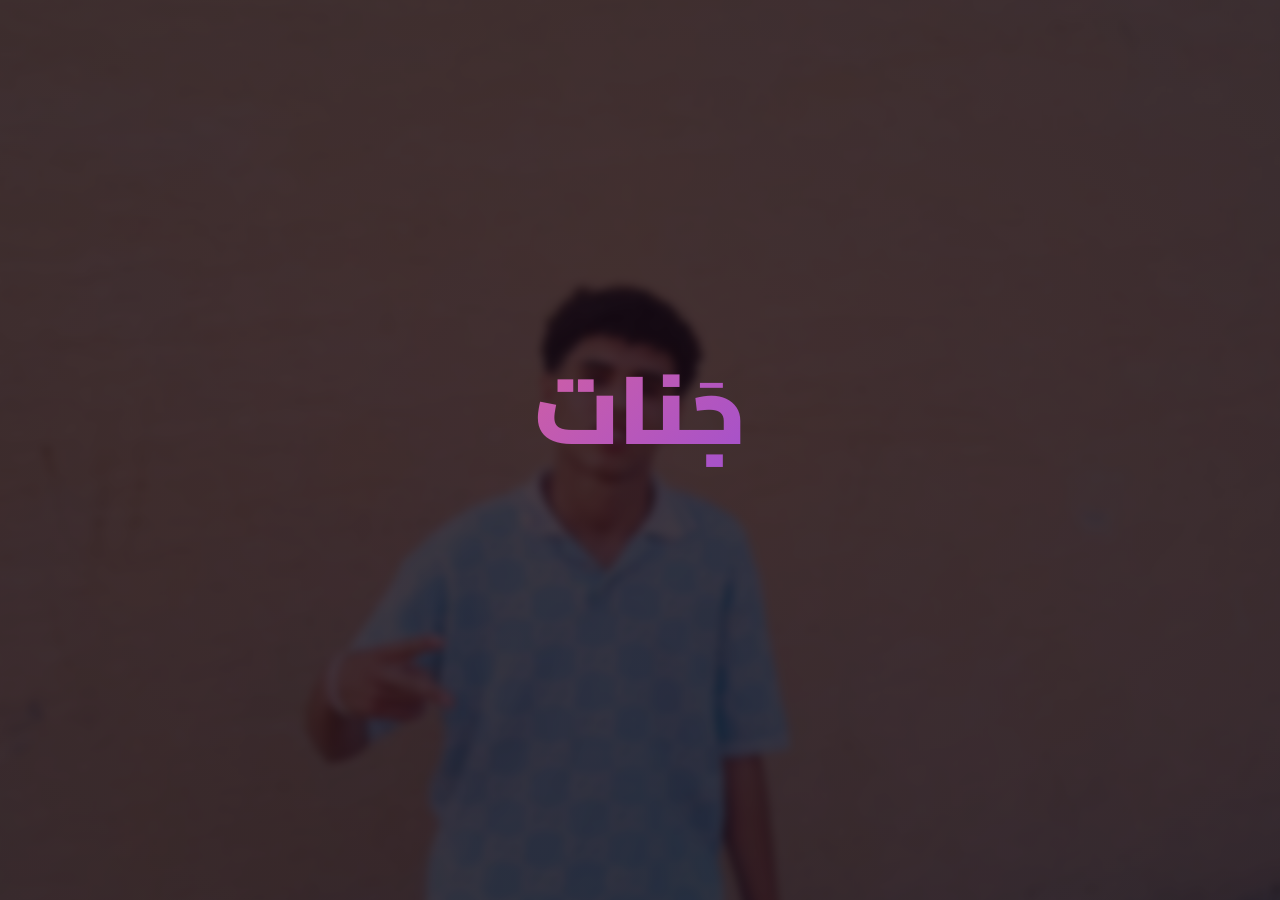
==== commit 54223c2c: "Add files via upload" ====
--- a/index.html
+++ b/index.html
@@ -141,8 +141,7 @@
     </style>
 </head>
 <body>
-    <canvas id="bgCanvas"></canvas>
-    <button class="theme-toggle" id="themeToggle">☀️</button>
+    <button class="theme-toggle" id="themeToggle"></button>
 
     <!-- INTRO: اسم جنات مع صور -->
     <div class="intro-overlay" id="introOverlay">
--- a/style.css
+++ b/style.css
@@ -6,41 +6,46 @@
 
 :root {
     --font-main: 'Cairo', 'Segoe UI', sans-serif;
-    --accent-purple: #8844c0;
-    --accent-mauve: #b870a8;
-    --accent-pink: #d460a0;
+    --accent-purple: #a050d0;
+    --accent-mauve: #c870b0;
+    --accent-pink: #e060a0;
     --accent-rose: #e890b8;
-    --accent-light: #f5e4f0;
+    --accent-light: #fef0f5;
+    --accent-dark: #1a0510;
 }
 
 [data-theme="dark"] {
-    --bg-primary: #080312;
-    --bg-secondary: #10081a;
-    --bg-card: #0e0518;
-    --text-primary: #f0e8f5;
-    --text-secondary: #b898c8;
-    --border-glow: rgba(136, 68, 192, 0.3);
-    --shadow-glow: rgba(136, 68, 192, 0.2);
-    --overlay-bg: rgba(3, 1, 5, 0.92);
-    --pass-bg: rgba(16, 8, 26, 0.85);
+    --bg-primary: #150810;
+    --bg-secondary: #1e0c16;
+    --bg-card: #1a0a14;
+    --text-primary: #fef0f5;
+    --text-secondary: #d4a0b8;
+    --border-glow: rgba(224, 96, 160, 0.25);
+    --shadow-glow: rgba(224, 96, 160, 0.15);
+    --overlay-bg: rgba(15, 5, 10, 0.92);
+    --pass-bg: rgba(26, 10, 20, 0.85);
     --btn-text: #fff;
-    --hero-bg: radial-gradient(ellipse at 50% 0%, #12051e 0%, #080312 60%);
-    --overlay-solid: radial-gradient(ellipse at center, #0e0318 0%, #030105 100%);
+    --hero-bg: radial-gradient(ellipse at 50% 0%, #1e0c16 0%, #150810 60%);
+    --overlay-solid: radial-gradient(ellipse at center, #1a0a14 0%, #0f0510 100%);
+    --theme-btn: rgba(255,255,255,0.08);
+    --theme-border: rgba(255,255,255,0.12);
 }
 
 [data-theme="light"] {
-    --bg-primary: #faf0f5;
-    --bg-secondary: #f5e4f0;
-    --bg-card: #fff5fa;
-    --text-primary: #2a1020;
-    --text-secondary: #884466;
-    --border-glow: rgba(136, 68, 192, 0.15);
-    --shadow-glow: rgba(136, 68, 192, 0.1);
-    --overlay-bg: rgba(250, 240, 245, 0.95);
-    --pass-bg: rgba(255, 245, 250, 0.9);
+    --bg-primary: #fef0f5;
+    --bg-secondary: #ffe8f0;
+    --bg-card: #fff5f8;
+    --text-primary: #1a0510;
+    --text-secondary: #a05070;
+    --border-glow: rgba(224, 96, 160, 0.15);
+    --shadow-glow: rgba(224, 96, 160, 0.08);
+    --overlay-bg: rgba(254, 240, 245, 0.95);
+    --pass-bg: rgba(255, 245, 248, 0.9);
     --btn-text: #fff;
-    --hero-bg: radial-gradient(ellipse at 50% 0%, #f5e4f0 0%, #faf0f5 60%);
-    --overlay-solid: radial-gradient(ellipse at center, #f5e4f0 0%, #faf0f5 100%);
+    --hero-bg: radial-gradient(ellipse at 50% 0%, #ffe8f0 0%, #fef0f5 60%);
+    --overlay-solid: radial-gradient(ellipse at center, #fff5f8 0%, #fef0f5 100%);
+    --theme-btn: rgba(160, 80, 208, 0.08);
+    --theme-border: rgba(160, 80, 208, 0.15);
 }
 
 html { scroll-behavior: smooth; }
@@ -55,19 +60,9 @@
     -webkit-tap-highlight-color: transparent;
 }
 
-::selection { background: var(--accent-purple); color: #fff; }
+::selection { background: var(--accent-pink); color: #fff; }
 
 .hidden { display: none !important; }
-
-/* ========== BG CANVAS ========== */
-#bgCanvas {
-    position: fixed;
-    inset: 0;
-    width: 100%;
-    height: 100%;
-    z-index: 0;
-    pointer-events: none;
-}
 
 /* ========== OVERLAY ========== */
 .overlay {
@@ -83,18 +78,31 @@
 
 /* ========== THEME TOGGLE ========== */
 .theme-toggle {
-    position: fixed; top: 1rem; left: 1rem; z-index: 9999;
-    width: 44px; height: 44px; border-radius: 50%;
-    border: 1px solid var(--border-glow);
-    background: var(--bg-secondary);
+    display: inline-flex; align-items: center; justify-content: center;
+    gap: 0.3rem;
+    width: auto; height: 38px;
+    padding: 0 0.8rem;
+    border-radius: 20px;
+    border: 1px solid var(--theme-border, var(--border-glow));
+    background: var(--theme-btn, var(--bg-secondary));
     color: var(--text-primary);
-    font-size: 1.3rem; cursor: pointer;
-    display: flex; align-items: center; justify-content: center;
-    transition: all 0.3s; backdrop-filter: blur(8px);
-    box-shadow: 0 0 15px var(--shadow-glow);
+    font-size: 0.9rem; cursor: pointer; font-family: var(--font-main);
+    transition: all 0.3s;
+    backdrop-filter: blur(8px);
+    animation: themeBtnPulse 3s ease-in-out infinite;
     -webkit-tap-highlight-color: transparent; user-select: none;
-}
-.theme-toggle:active { transform: scale(0.9); }
+    margin: 0.8rem 1rem;
+}
+.theme-toggle:active { transform: scale(0.92); }
+.theme-toggle .icon { font-size: 1.2rem; display: inline-block; }
+.theme-toggle .label { font-size: 0.75rem; font-weight: 600; }
+[data-theme="dark"] .theme-toggle .label:after { content: 'فاتح'; }
+[data-theme="light"] .theme-toggle .label:after { content: 'غامق'; }
+
+@keyframes themeBtnPulse {
+    0%,100% { box-shadow: 0 0 8px var(--shadow-glow); }
+    50% { box-shadow: 0 0 20px var(--shadow-glow), 0 0 40px rgba(224,96,160,0.08); }
+}
 
 /* ========== INTRO ANIMATION ========== */
 .intro-overlay {
@@ -119,7 +127,7 @@
 .intro-name {
     font-size: clamp(3rem, 10vw, 6rem);
     font-weight: 900;
-    background: linear-gradient(135deg, #b858a8, #8844c0, #d890b0, #b858a8);
+    background: linear-gradient(135deg, #d460a0, #a050d0, #e890b8, #d460a0);
     background-size: 300% 300%;
     -webkit-background-clip: text;
     -webkit-text-fill-color: transparent;
@@ -135,7 +143,7 @@
     font-size: clamp(2rem, 6vw, 4rem);
     font-weight: 300;
     font-family: 'Segoe UI', sans-serif;
-    background: linear-gradient(135deg, #d890b0, #8844c0, #b858a8, #d890b0);
+    background: linear-gradient(135deg, #e890b8, #a050d0, #d460a0, #e890b8);
     background-size: 300% 300%;
     -webkit-background-clip: text;
     -webkit-text-fill-color: transparent;
@@ -149,9 +157,7 @@
 .intro-name-en.show { animation: nameEnAppear 1s cubic-bezier(0.4, 0, 0.2, 1) forwards; }
 .intro-name-en.fade { animation: nameFade 0.8s ease forwards; }
 
-.intro-sparkles {
-    display: none;
-}
+
 
 @keyframes nameAppear {
     0% { opacity: 0; transform: scale(0.5) rotate(-5deg); }
@@ -353,7 +359,7 @@
     position: absolute;
     inset: 0;
     width: 0%;
-    background: linear-gradient(90deg, #8844c0, #b858a8);
+    background: linear-gradient(90deg, #a050d0, #d460a0);
     border-radius: 24px;
     transition: width 0.1s linear;
 }
@@ -745,7 +751,7 @@
     font-family: var(--font-main);
     border: none;
     border-radius: 50px;
-    background: linear-gradient(135deg, #8844c0, #b858a8);
+    background: linear-gradient(135deg, #a050d0, #d460a0);
     color: #fff;
     cursor: pointer;
     transition: all 0.3s ease;
@@ -831,22 +837,6 @@
     transform: scale(0.9);
 }
 
-/* ========== FLOATING EMOJIS ========== */
-.floating-emoji {
-    position: fixed;
-    font-size: 1.5rem;
-    pointer-events: none;
-    z-index: 998;
-    animation: emojiFloat 8s ease-in-out infinite;
-}
-
-@keyframes emojiFloat {
-    0%, 100% { transform: translateY(0) scale(1); opacity: 0.2; }
-    25% { transform: translateY(-20px) scale(1.1); opacity: 0.5; }
-    50% { transform: translateY(-10px) scale(0.95); opacity: 0.35; }
-    75% { transform: translateY(-25px) scale(1.05); opacity: 0.4; }
-}
-
 /* ========== KEYFRAMES ========== */
 @keyframes fadeInUp {
     from { opacity: 0; transform: translateY(20px); }
@@ -894,15 +884,17 @@
     to { opacity: 0; }
 }
 
-/* ========== FLOATING ROSES ========== */
+/* ========== FLOATING ROSES & HEARTS ========== */
 .rose-float {
     position: fixed;
     font-size: 1.8rem;
     pointer-events: none;
     z-index: 999;
-    animation: roseFloat ease-in-out infinite;
+    animation: roseFloat linear infinite;
     opacity: 0.6;
 }
+.rose-float:nth-child(odd) { animation-duration: 12s; }
+.rose-float:nth-child(even) { animation-duration: 18s; font-size: 1.4rem; }
 
 @keyframes roseFloat {
     0% { transform: translateY(100vh) rotate(0deg) scale(0.5); opacity: 0; }
@@ -983,7 +975,8 @@
     .section-title { font-size: 1.1rem; }
     .cards-section-new { padding: 1.5rem 0.8rem 2rem; }
     .cards-section-new .title { font-size: clamp(1rem, 3.5vw, 1.2rem); }
-    .theme-toggle { top: 0.5rem; left: 0.5rem; width: 38px; height: 38px; font-size: 1.1rem; }
+    .theme-toggle { margin: 0.5rem; padding: 0 0.6rem; height: 34px; font-size: 0.8rem; }
+    .theme-toggle .icon { font-size: 1rem; }
     .cta-new button { padding: 1rem 1.8rem; font-size: 1rem; }
     .sub-title-new { font-size: 0.85rem; }
     .pass-box-new p { font-size: 0.8rem; }
